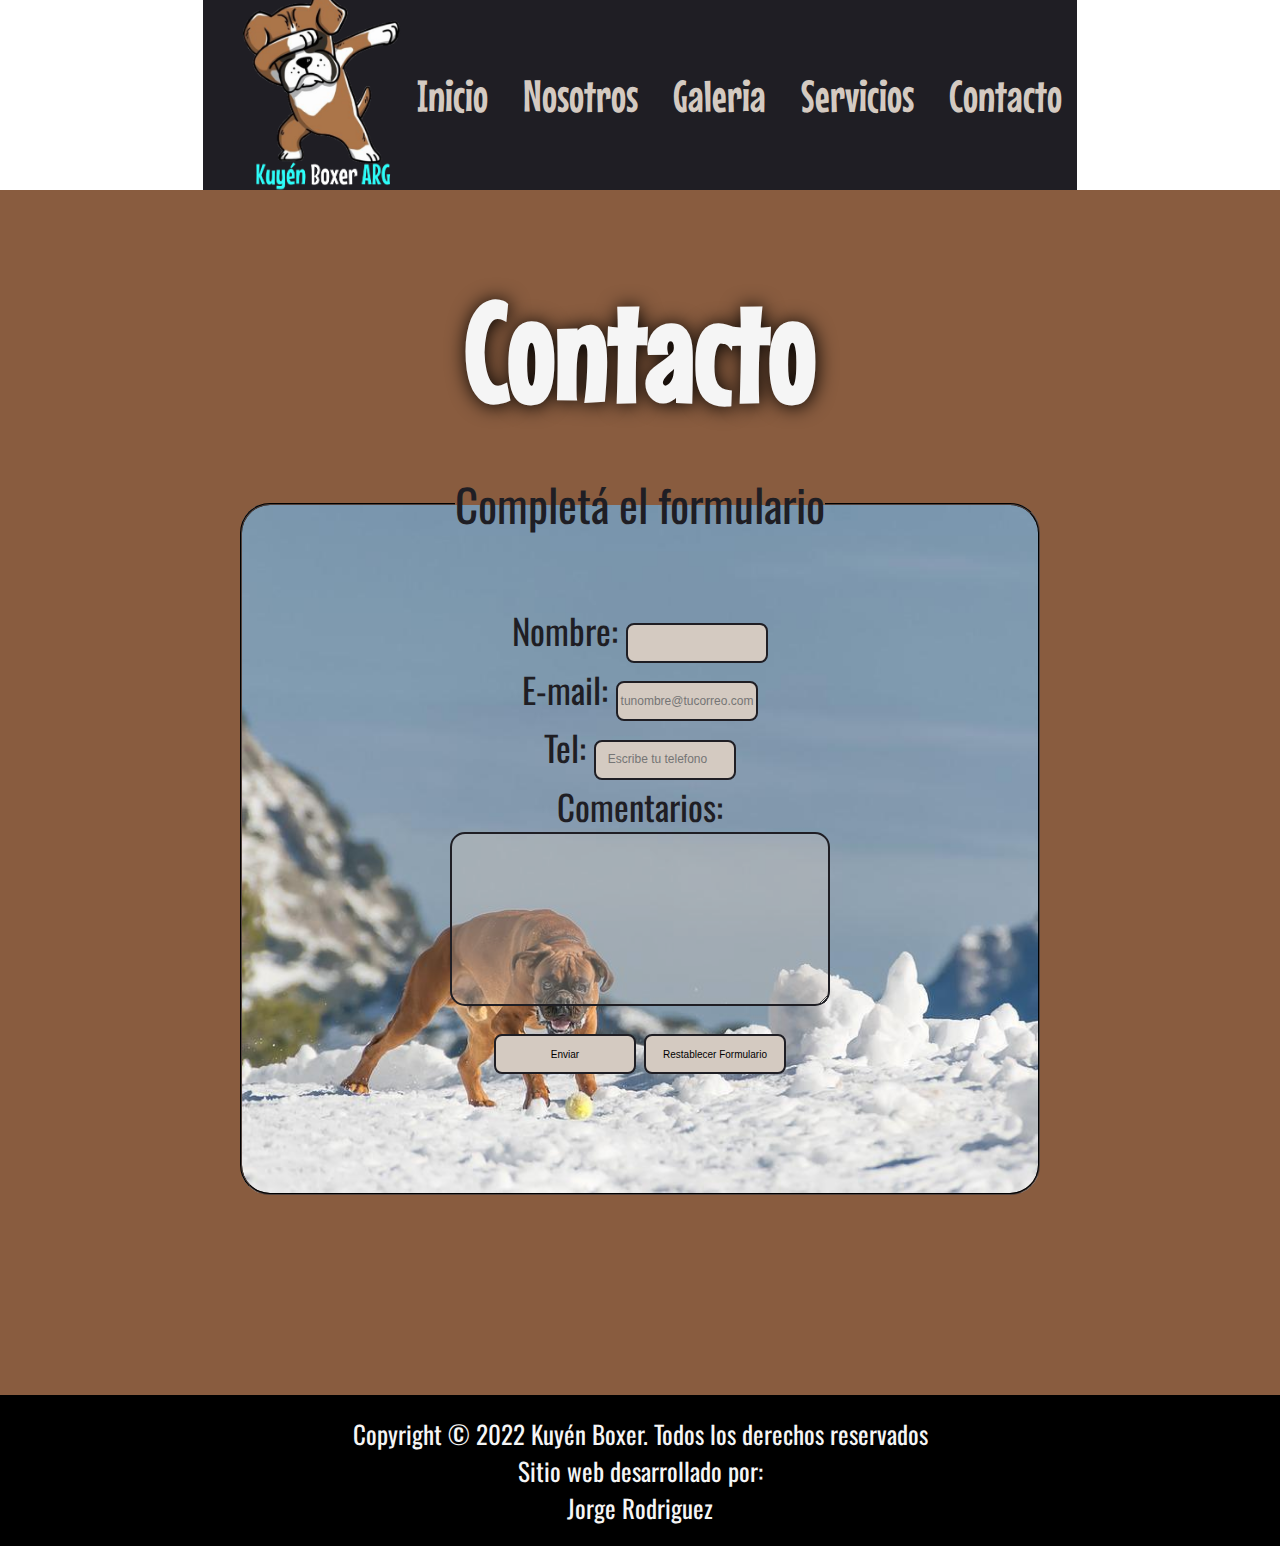
==== pages/contacto.html @ 6ea3c805 "creo mi repositorio" ====
<!DOCTYPE html>
<html lang="es">
<head>
    <meta charset="UTF-8">
    <meta http-equiv="X-UA-Compatible" content="IE=edge">
    <meta name="viewport" content="width=device-width, initial-scale=1.0">
    <title>Kuyén Boxer</title>
    <link rel="stylesheet" href="https://cdnjs.cloudflare.com/ajax/libs/font-awesome/6.1.2/css/all.min.css" integrity="sha512-1sCRPdkRXhBV2PBLUdRb4tMg1w2YPf37qatUFeS7zlBy7jJI8Lf4VHwWfZZfpXtYSLy85pkm9GaYVYMfw5BC1A==" crossorigin="anonymous" referrerpolicy="no-referrer" />
    <link rel="shortcut icon" href="../img/kuyenlogolabel.png" type="image/x-icon">
    <link rel="stylesheet" href="../assets/css/estilos.css">
</head>
<body>
    <header class="header">
        <div class="logo"><a href="../index.html"><img class="logo" src="../assets/img/logogrande.png" alt="logo_kuyén" height="200px" width= ¨200px¨></a></div>
        <ul class="menuinicio">
            <li><a href="../index.html">Inicio</a></li>
            <li><a href="../pages/nosotros.html">Nosotros</a></li>
            <li><a href="../pages/galeria.html">Galeria</a></li>
            <li><a href="../pages/servicios.html">Servicios</a></li>
            <li><a href="#">Contacto</a></li>
        </ul>
    </header>
    <main>
        <h2>Contacto</h2>
        <div class="formulario">
            <fieldset >
                <legend>Completá el formulario</legend><br>
                <form action="input">
                    <label for="Nombre">Nombre:</label>
                    <input type="text" name="Nombre"><br>
                    <label for="E-mail">E-mail:</label>
                    <input type="email" name="E-mail" required placeholder="tunombre@tucorreo.com"><br>
                    <label for="Tel">Tel:</label>
                    <input type="number" name="Tel" required placeholder="Escribe tu telefono"><br>
                    <label for="Comentarios">Comentarios:</label><br>
                    <textarea name="Comentarios" id="" cols="27" rows="10"></textarea><br>
                    <input type="submit" value="Enviar">
                    <input type="reset" value="Restablecer Formulario"><br><br>
                </form><br>
            </fieldset>
        </div>
    </main>
    <footer class="footer">
        <p>Copyright ©  2022 Kuyén Boxer.
            Todos los derechos reservados</p>
        <p>Sitio web desarrollado por:</p>
        <p>Jorge Rodriguez</p>
        <div class="redes">
            <i class="fa-brands fa-facebook"></i>
            <i class="fa-brands fa-instagram"></i>
            <i class="fa-brands fa-whatsapp"></i>
            <i class="fa-brands fa-twitter"></i>
        </div>
    </footer>
    
</body>
</html>
---- assets/css/estilos.css ----
@import url('https://fonts.googleapis.com/css2?family=Macondo&family=Mouse+Memoirs&family=Open+Sans:ital,wght@0,300;1,300&family=Oswald:wght@200;300;400;500&family=Roboto:ital,wght@0,100;0,300;0,500;1,100;1,300&family=Rubik:wght@300&display=swap');


*{
    margin: 0;
    padding: 0;
    box-sizing: border-box;
}
.header{
    height: 190px;
    display: flex;
    justify-content: space-between;
    font-family: 'Mouse Memoirs';
    font-size: 30px;
    justify-self: center;
    align-items: center;
    background-color: #1F1E24;
}
.logo{
    margin-left: 20px;
}
.menuinicio a{
    text-decoration: none;
    list-style: none;
    display: inline;
    color:#D4CAC1;
    padding: 5px;
}
.menuinicio li{
    text-decoration: none;
    list-style: none;
    display: inline;
    color:#D4CAC1;
    padding: 5px;
    list-style: none;
}
li a:hover{
    color: #895C3F;
}
main{
    background-color: #895C3F;
}
.bienvenidos h1{
    height: auto;
    align-self: center;

}
.portada{
    height: auto;
    width: 100%;
    background-color: #895C3F;
}
h1{
    text-align: center;
    background-color: #895C3F;
    color: #D4CAC1;
    font-family: 'Mouse Memoirs', sans-serif;
    font-size: 65px;
    text-shadow: 1px 1px 20px #000;
    padding-top: 20px;
    padding-bottom: 20px;
}
.bienvenidos p{
    font-family: 'Oswald', sans-serif;
    font-size: 22px;
    text-align: justify;
    padding: 20px;
    background-color: #D4CAC1;
    margin-top: 20px;
}

h2{
    text-align: center;
    background-color: #895C3F;
    color: whitesmoke;
    font-family: 'Mouse Memoirs', sans-serif;
    font-size: 50px;
    text-shadow: 1px 1px 20px #000;
    padding-top: 80px;
    padding-bottom: 40px;
}

.izquierda{
    background-image: url(../img/fondo.jpg);
    background-size: cover;
    background-position: center;

}
.derecha{
    font-family: 'Oswald', sans-serif;
    font-size: 18px;
    text-align: justify;
    padding: 20px;
    align-self: center;
}
.derecha h3{
    font-size: 25px;
    margin-bottom: 40px;
}

.galeria{
    width: 100%;
    min-height: 100vh;
    background-color: #895C3F;
    display: grid;
    grid-gap: 20px;
    padding: 20px;
    padding-bottom: 400px;
}
.item{
    height: 250px;
    width: 300px;
    background-color: #333;
    border: 2px solid #000;
    width: 100%;
    box-shadow: 1px 1px 8px #000;
}

/* REVISAR EFECTOS PARA PAGINA GALERIA */
.item:hover{
    transform: scale(1.1);
    transition: all 0.5s;
}
.item1{
    background-image: url(../img/2769911_boxer-1.jpg);
    background-size: cover;
    background-position: center;
}
.item2{
    background-image: url(../img/macho2.jpg);
    background-size: cover;
    background-position: center;
}
.item3{
    background-image: url(../img/luna.jpg);
    background-size: cover;
    background-position: center;
}
.item4{
    background-image: url(../img/minuture-boxer.jpg);
    background-size: cover;
    background-position: center;
}
.item5{
    background-image: url(../img/lindo-cachorro-tigre-raza-boxer-otono.jpg);
    background-size: cover;
    background-position: center;
}
.item6{
    background-image: url(../img/blanco.jpg);
    background-size: cover;
    background-position: center;
}
.item7{
    background-image: url(../img/boxerbaby.jpg);
    background-size: cover;
    background-position: center;
}
.item8{
    background-image: url(../img/hembra.jpg);
    background-size: cover;
    background-position: center;
}
/* ::::::::::::::::::::::::::SECCION SERVICIOS::::::::::::::::::::::::::::::::::::::::::::: */
.pelu{
    height: calc(100vh - 190px);
    background-image: url(../img/grooming.jpg);
    background-size: cover;
    background-position: center;
    display: flex;
    background-color: aqua;
}
.call{
    width: 50%;
    height: 400px;
    color: #D4CAC1;
    border: 2px solid #000;
    background-color: rgba(51, 51, 51, 0.438);
    padding: 20px;
    font-family: "oswald";
    font-size: 25px;
    border-radius: 10px;
    margin-top: 150px;
    justify-content: center;
    text-align: justify;
}

/* ::::::::::::::::::::SECCION CONTACTO:::::::::::::::::::::::::::::::::::::::::::::::::::::: */
fieldset{
    display: inline;
    border-radius: 10px;
    border-color: #50413C;
    align-self: center;
    margin-bottom: 200px;
    background-image: url(../img/fondo.jpg);
    background-size: cover;
    height: auto;
    width: 310px;
}
.formulario{
    font-family: "oswald";
    color: #1F1E24;
    text-align: center;
    font-size: 18px;
}
form{
    display: flexbox;
    justify-content: center;
    justify-self: center;
    text-align: center;
    font-size: 18px;
}
input{
    border: 2px solid #1F1E24;
    height: 40px;
    border-radius: 15px;
    background-color: #D4CAC1;
    font-size: 12px;
}
::placeholder{
    text-align: center;
    font-size: 12px;
}
textarea{
    border: 2px solid #1F1E24;
    border-radius: 15px;
    background-color: #d4cac157;
    font-size: 15px;
}
/* FIN ///////////// ::::::::::::::::SECCION:::::::::::::::::::: //////////////CONTACTO */

.footer{
    background-color:black;
    font-family: 'Oswald', sans-serif;
    font-size: 25px;
    text-align: center;
    color: whitesmoke;
    padding: 20px;    
}
footer i{
    letter-spacing: 20px;
    font-size: 40px;
    color: #895C3F;
    margin-top: 25px;

}

@media only screen and (min-width:320px) and (max-width:479px){
    .galeria{
        grid-template-columns: 1fr 1fr;
        grid-template-rows: repeat(4, 250px);
    }
    .nosotros{
        display: block;
    }
    .izquierda{
        height: 300px;
    }
    /* SECCION SERVICIOS */
.pelu{
    height: calc(100vh - 190px);
    background-image: url(../img/grooming.jpg);
    background-size: cover;
    background-position: center;
    display: flex;
}
.call{
    width: 80%;
    height: 250px;
    color: #D4CAC1;
    border: 2px solid #000;
    background-color: rgba(51, 51, 51, 0.678);
    padding: 10px;
    font-family: "oswald";
    font-size: 12px;
    border-radius: 10px;
    margin-top: 15px; 
    margin-left: 55px;
    text-align: justify;
    text-shadow: 1PX 1PX 5PX #000;
}
.call p{
    display: flex;
    justify-self: end;
}
.descript{
    display: flex;
    
}
.nuestros h2{
    font-size: 40px;
}
.clientes{    
    background-color: #895C3F;
    padding: 10px;
    padding-bottom: 50px;
}
.clientes img{
    border: 2px solid #1F1E24;
    border-radius: 8px;
    width: 100%;
}
}
@media only screen and (min-width:480px) and (max-width:599px){
    h1{
        height: 400px;
        font-size: 110px;
    }
    .galeria{
        grid-template-columns: 1fr 1fr;
        grid-template-rows: repeat(4, 250px);
    }
    .nosotros{
        display: block;
    }
    .izquierda{
        height: 400px;
    }


/* SECCION SERVICIOS */
.pelu{
    height: calc(100vh - 190px);
    background-image: url(../img/grooming.jpg);
    background-size: cover;
    background-position: center;
    display: flex;
}
.call{
    width: 80%;
    height: 250px;
    color: #D4CAC1;
    border: 2px solid #000;
    background-color: rgba(51, 51, 51, 0.678);
    padding: 10px;
    font-family: "oswald";
    font-size: 12px;
    border-radius: 10px;
    margin-top: 15px; 
    margin-left: 55px;
    text-align: justify;
    text-shadow: 1PX 1PX 5PX #000;
}
.call p{
    display: flex;
    justify-self: end;
}
.descript{
    display: flex;
    font-size: 15px;
}
.nuestros h2{
    font-size: 40px;
}
.clientes{
    display: grid;
    grid-template-columns: 1fr;
    background-color: #895C3F;
    padding: 10px;
    padding-bottom: 50px;

}
.clientes img{
    border: 2px solid #1F1E24;
    border-radius: 8px;
    width: 100%;
    grid-gap:20px
}

/* SECCION CONTACTO */
fieldset{
    display: inline;
    border-radius: 30px;
    border-color: #50413C;
    align-self: center;
    margin-bottom: 200px;
    background-image: url(../img/fondo.jpg);
    background-size: cover;
    height: auto;
    width: 400px;
}
.formulario{
    font-family: "oswald";
    color: #1F1E24;
    text-align: center;
    font-size: 25px;
}
form{
    display: flexbox;
    justify-content: center;
    justify-self: center;
    text-align: center;
    font-size: 22px;
}
input{
    border: 2px solid #1F1E24;
    height: 40px;
    width: 160;
    border-radius: 8px;
    background-color: #D4CAC1;
    font-size: 10px;
}
::placeholder{
    text-align: center;
    font-size: 12px;
}
textarea{
    border: 2px solid #1F1E24;
    border-radius: 15px;
    background-color: #d4cac157;
    font-size: 15px;
}
/* FIN ///////////// SECCION //////////////CONTACTO */

}

@media only screen and (min-width:600px) and (max-width:767px){

    .logo{
        margin-left: 20px;
    }
    h1{
        height: 400px;
        font-size: 110px;
    }
    .nosotros{
        display: block;
    }
    .izquierda{
        height: 400px;
    }
    .galeria{
        grid-template-columns: 1fr 1fr 1fr;
        grid-template-rows: repeat(4, 250px);

    }
    .item1{
        grid-column: 1/3;
        grid-row: 1/2;
    }
    .item2{
        grid-column: 3/4;
        grid-row: 1/2;
    }
    .item3{
        grid-column: 1/2;
        grid-row: 2/3;
    }
    .item4{
        grid-column: 2/4;
        grid-row: 2/3;
    }
    .item5{
        grid-column: 1/3;
        grid-row: 3/4;
    }
    .item6{
        grid-column: 3/4;
        grid-row: 3/4;
    }
    .item7{
        grid-column: 1/2;
        grid-row: 4/5;
    }
    .item8{
        grid-column: 2/4;
        grid-row: 4/5;
    }

/* SECCION SERVICIOS */
.pelu{
    height: calc(100vh - 190px);
    background-image: url(../img/grooming.jpg);
    background-size: cover;
    background-position: center;
    display: flex;
}
.call{
    width: 60%;
    height: 350px;
    color: #D4CAC1;
    border: 2px solid #000;
    background-color: rgba(51, 51, 51, 0.678);
    padding: 10px;
    font-family: "oswald";
    font-size: 12px;
    border-radius: 10px;
    margin-top: 15px; 
    margin-left: 225px;
    text-align: justify;
    text-shadow: 1PX 1PX 5PX #000;
}
.call p{
    display: flex;
    justify-self: end;
}
.descript{
    display: flex;
    font-size: 16px;
}
.nuestros h2{
    font-size: 40px;
}
.clientes{
    display: grid;
    grid-template-columns: 1fr;
    background-color: #895C3F;
    padding: 10px;
    padding-bottom: 50px;

}
.clientes img{
    border: 2px solid #1F1E24;
    border-radius: 15px;
    width: 100%;
    grid-gap:20px
}



/* SECCION CONTACTO */
fieldset{
    display: inline;
    border-radius: 30px;
    border-color: #50413C;
    align-self: center;
    margin-bottom: 200px;
    background-image: url(../img/fondo.jpg);
    background-size: cover;
    height: auto;
    width: 500px;
}
.formulario{
    font-family: "oswald";
    color: #1F1E24;
    text-align: center;
    font-size: 30px;
}
form{
    display: flexbox;
    justify-content: center;
    justify-self: center;
    text-align: center;
    font-size: 25px;
}
input{
    border: 2px solid #1F1E24;
    height: 40px;
    width: 160;
    border-radius: 8px;
    background-color: #D4CAC1;
    font-size: 10px;
}
::placeholder{
    text-align: center;
    font-size: 12px;
}
textarea{
    border: 2px solid #1F1E24;
    border-radius: 15px;
    background-color: #d4cac157;
    font-size: 15px;
}
/* FIN ///////////// SECCION //////////////CONTACTO */
}
@media only screen and (min-width: 768px) and (max-width:1023px){
    .menuinicio li{
        list-style: none;
        display: inline;
        color:#D4CAC1;
        padding: 10px;
        font-size: 45px;
    }
    h1{
        height: 400px;
        font-size: 130px;
    }
    .nosotros{
        display: flex;
    }
    .izquierda{
        height: 650px;
        width: 50%;
    }
    .derecha{
        width: 50%;
    }
    .derecha p{
        font-size: 20px;
    }
    .galeria{
        grid-template-columns: repeat(4, 1fr);
        grid-template-rows: repeat(8, 250px);
    }
    .item{
        height: auto;
        width: 300px;
        background-color: #333;
        border: 2px solid #000;
        width: 100%;
    }
    .item1{
        grid-column: 1/3;
        grid-row: 1/3;
    }
    .item2{
        grid-column: 3/5;
        grid-row: 1/3;
    }
    .item3{
        grid-column: 1/5;
        grid-row: 3/5;
    }
    .item4{
        grid-column: 1/3;
        grid-row: 5/6;
    }
    .item5{
        grid-column: 1/3;
        grid-row: 6/7;
    }
    .item6{
        grid-column: 3/5;
        grid-row: 5/7;
    }
    .item7{
        grid-column: 1/3;
        grid-row: 7/9;
    }
    .item8{
        grid-column: 3/5;
        grid-row: 7/9;
    } 


/* SECCION SERVICIOS */
.pelu{
    height: calc(100vh - 190px);
    background-image: url(../img/grooming.jpg);
    background-size: cover;
    background-position: center;
    display: flex;
}
.call{
    width: 55%;
    height: 360px;
    color: #D4CAC1;
    border: 2px solid #000;
    background-color: rgba(51, 51, 51, 0.678);
    padding: 10px;
    font-family: "oswald";
    border-radius: 10px;
    margin-top: 15px; 
    margin-left: 320px;
    text-align: justify;
    text-shadow: 1PX 1PX 5PX #000;
}
.call p{
    display: flex;
    justify-self: end;
}
.descript{
    display: flex;
    font-size: 19px;
}
.nuestros h2{
    font-size: 40px;
}
.clientes{
    display: grid;
    grid-template-columns: 1fr;
    background-color: #895C3F;
    padding: 10px;
    padding-bottom: 50px;

}
.clientes img{
    border: 2px solid #1F1E24;
    border-radius: 15px;
    width: 100%;
    grid-gap:20px
}


/* SECCION CONTACTO */
fieldset{
    display: inline;
    border-radius: 30px;
    border-color: #50413C;
    align-self: center;
    margin-bottom: 200px;
    background-image: url(../img/fondo.jpg);
    background-size: cover;
    height: auto;
    width: 600px;
}
.formulario{
    font-family: "oswald";
    color: #1F1E24;
    text-align: center;
    font-size: 45px;
}
form{
    display: flexbox;
    justify-content: center;
    justify-self: center;
    text-align: center;
    font-size: 35px;
}
input{
    border: 2px solid #1F1E24;
    height: 40px;
    width: 142px;
    border-radius: 8px;
    background-color: #D4CAC1;
    font-size: 10px;
}
::placeholder{
    text-align: center;
    font-size: 12px;
}
textarea{
width: 380px;
    border: 2px solid #1F1E24;
    border-radius: 15px;
    background-color: #d4cac157;
    font-size: 15px;
}
/* FIN ///////////// SECCION //////////////CONTACTO */

}

@media only screen and (min-width: 1024px) and (max-width:1199px){
    .header{
        height: 190px;
        display: flex;
        justify-content: space-between;
        font-family: 'Mouse Memoirs';
        justify-self: center;
        align-items: center;
        background-color: #1F1E24;
    }
    .logo{
        margin-left: 20px;

}
    .menuinicio li{
        list-style: none;
        display: inline;
        color:#D4CAC1;
        padding: 10px;
        font-size: 45px;
    }
    h1{
        height: 400px;
        font-size: 170px;
    }
    h2{
        font-size: 140px;
    }
    .bienvenidos{
        justify-self: center;
    }
    .bienvenidos p{
        height: 400px;
        font-size: 25px;
        align-content: center;
    }
    .nosotros{
        display: flex;
    }
    .izquierda{
        width: 50%;
        height: 550px;
        padding: 80px;
    }
    .derecha{
        width: 50%;
    }
    .derecha p{
        font-size: 22px;
    }
    .galeria{
        grid-template-columns: repeat(6, 1fr);
        grid-template-rows: repeat(7, 250px);
    }
    .item{
        height: auto;
        width: 350px;
        background-color: #333;
        border: 2px solid #000;
        width: 100%;
    }
    .item1{
        grid-column: 1/4;
        grid-row: 1/3 ;
    }
    .item2{
        grid-column: 4/7;
        grid-row:1/2;
    }
    .item3{
        grid-column:4/7;
        grid-row: 2/3;
    }
    .item4{
        grid-column:1/5;
        grid-row: 3/5;
    }
    .item5{
        grid-column: 5/7;
        grid-row: 3/5;
    }
    .item6{
        grid-column: 1/4;
        grid-row: 5/8;
    }
    .item7{
        grid-column: 4/7;
        grid-row: 5/7;
    }
    .item8{
        grid-column: 4/7;
        grid-row: 7/8;
    }



/* SECCION SERVICIOS */
.pelu{
    height: calc(100vh - 190px);
    background-image: url(../img/grooming.jpg);
    background-size: cover;
    background-position: center;
    display: flex;
}
.call{
    width: 55%;
    height: 550px;
    color: #D4CAC1;
    border: 2px solid #000;
    background-color: rgba(51, 51, 51, 0.678);
    padding: 10px;
    font-family: "oswald";
    border-radius: 10px;
    margin-top: 15px; 
    margin-left: 420px;
    text-align: justify;
    text-shadow: 1PX 1PX 5PX #000;
}
.call p{
    display: flex;
    justify-self: end;
}
.descript{
    display: flex;
    font-size: 19px;
}
.nuestros h2{
    font-size: 70px;
}
.clientes{
    display: grid;
    grid-template-columns: 1fr 1fr;
    background-color: #895C3F;
    padding: 10px;
    padding-bottom: 50px;

}
.clientes img{
    border: 2px solid #1F1E24;
    border-radius: 15px;
    width: 100%;
    grid-gap:20px
}

/* SECCION CONTACTO */
fieldset{
    display: inline;
    border-radius: 30px;
    border-color: #50413C;
    align-self: center;
    margin-bottom: 200px;
    background-image: url(../img/fondo.jpg);
    background-size: cover;
    height: auto;
    width: 600px;
}
.formulario{
    font-family: "oswald";
    color: #1F1E24;
    text-align: center;
    font-size: 45px;
}
form{
    display: flexbox;
    justify-content: center;
    justify-self: center;
    text-align: center;
    font-size: 35px;
}
input{
    border: 2px solid #1F1E24;
    height: 40px;
    width: 142px;
    border-radius: 8px;
    background-color: #D4CAC1;
    font-size: 10px;
}
::placeholder{
    text-align: center;
    font-size: 12px;
}
textarea{
width: 380px;
    border: 2px solid #1F1E24;
    border-radius: 15px;
    background-color: #d4cac157;
    font-size: 15px;
}
/* FIN ///////////// SECCION //////////////CONTACTO */


}

@media only screen and (min-width: 1200px) {
    .header{
        height: 190px;
        display: flex;
        justify-content: space-between;
        font-family: 'Mouse Memoirs';
        justify-self: center;
        align-items: center;
        background-color: #1F1E24;
    }
    .logo{
        margin-left: 20px;

}
    .menuinicio li{
        list-style: none;
        display: inline;
        color:#D4CAC1;
        padding: 10px;
        font-size: 45px;
    }
    h1{
        height: 400px;
        font-size: 170px;
    }
    h2{
        font-size: 140px;
    }
    .bienvenidos p{
        height: 400px;
        font-size: 27px;
    }
    .nosotros{
        display: flex;
    }
    .izquierda{
        width: 50%;
        height: 550px;
        padding: 80px;
    }
    .derecha{
        width: 50%;
    }
    .derecha p{
        font-size: 25px;
    }
    .galeria{
        grid-template-columns: repeat(5, 1fr);
        grid-template-rows: repeat(6, 400px);
        padding: 60px;
    }
    .item{
        height: auto;
        width: auto;
        background-color: #333;
        border: 2px solid #000;
        width: 100%;
    }
    .item1{
        grid-column: 1/3;
        grid-row: 1/3;
    }
    .item2{
        grid-column: 3/4;
        grid-row: 1/3;
    }
    .item3{
        grid-column: 4/6;
        grid-row: 1/2;
    }
    .item4{
        grid-column: 4/6;
        grid-row: 2/3;
    }
    .item5{
        grid-column: 1/4;
        grid-row: 3/4;
    }
    .item6{
        grid-column: 4/6;
        grid-row: 3/5;
    }
    .item7{
        grid-column: 1/4 ;
        grid-row: 4/7;
    }
    .item8{
        grid-column: 4/6;
        grid-row: 5/7;
    }





/* SECCION SERVICIOS */
.pelu{
    height: calc(100vh - 190px);
    background-image: url(../img/grooming.jpg);
    background-size: cover;
    background-position: center;
    display: flex;
}
.call{
    width: auto;
    height: 360px;
    color: #D4CAC1;
    border: 2px solid #000;
    background-color: rgba(51, 51, 51, 0.678);
    padding: 10px;
    font-family: "oswald";
    border-radius: 10px;
    margin-top: 115px; 
    margin-left: 1000px;
    text-align: justify;
    text-shadow: 1PX 1PX 5PX #000;
}
.call p{
    display: flex;
    justify-self: end;
}
.descript{
    display: flex;
    font-size: 35px;
}
.nuestros h2{
    font-size: 70px;
}
.clientes{
    display: grid;
    grid-template-columns: 1fr 1fr;
    background-color: #895C3F;
    padding: 10px;
    padding-bottom: 50px;

}
.clientes img{
    border: 2px solid #1F1E24;
    border-radius: 15px;
    width: 100%;
    grid-gap:20px
}

/* SECCION CONTACTO */
fieldset{
    display: inline;
    border-radius: 30px;
    border-color: #50413C;
    align-self: center;
    margin-bottom: 200px;
    background-image: url(../img/fondo.jpg);
    background-size: cover;
    height: auto;
    width: 800px;
}
.formulario{
    font-family: "oswald";
    color: #1F1E24;
    text-align: center;
    font-size: 45px;
}
form{
    display: flexbox;
    justify-content: center;
    justify-self: center;
    text-align: center;
    font-size: 35px;
}
input{
    border: 2px solid #1F1E24;
    height: 40px;
    width: 142px;
    border-radius: 8px;
    background-color: #D4CAC1;
    font-size: 10px;
}
::placeholder{
    text-align: center;
    font-size: 12px;
}
textarea{
width: 380px;
    border: 2px solid #1F1E24;
    border-radius: 15px;
    background-color: #d4cac157;
    font-size: 15px;
}
/* FIN ///////////// SECCION //////////////CONTACTO */

}
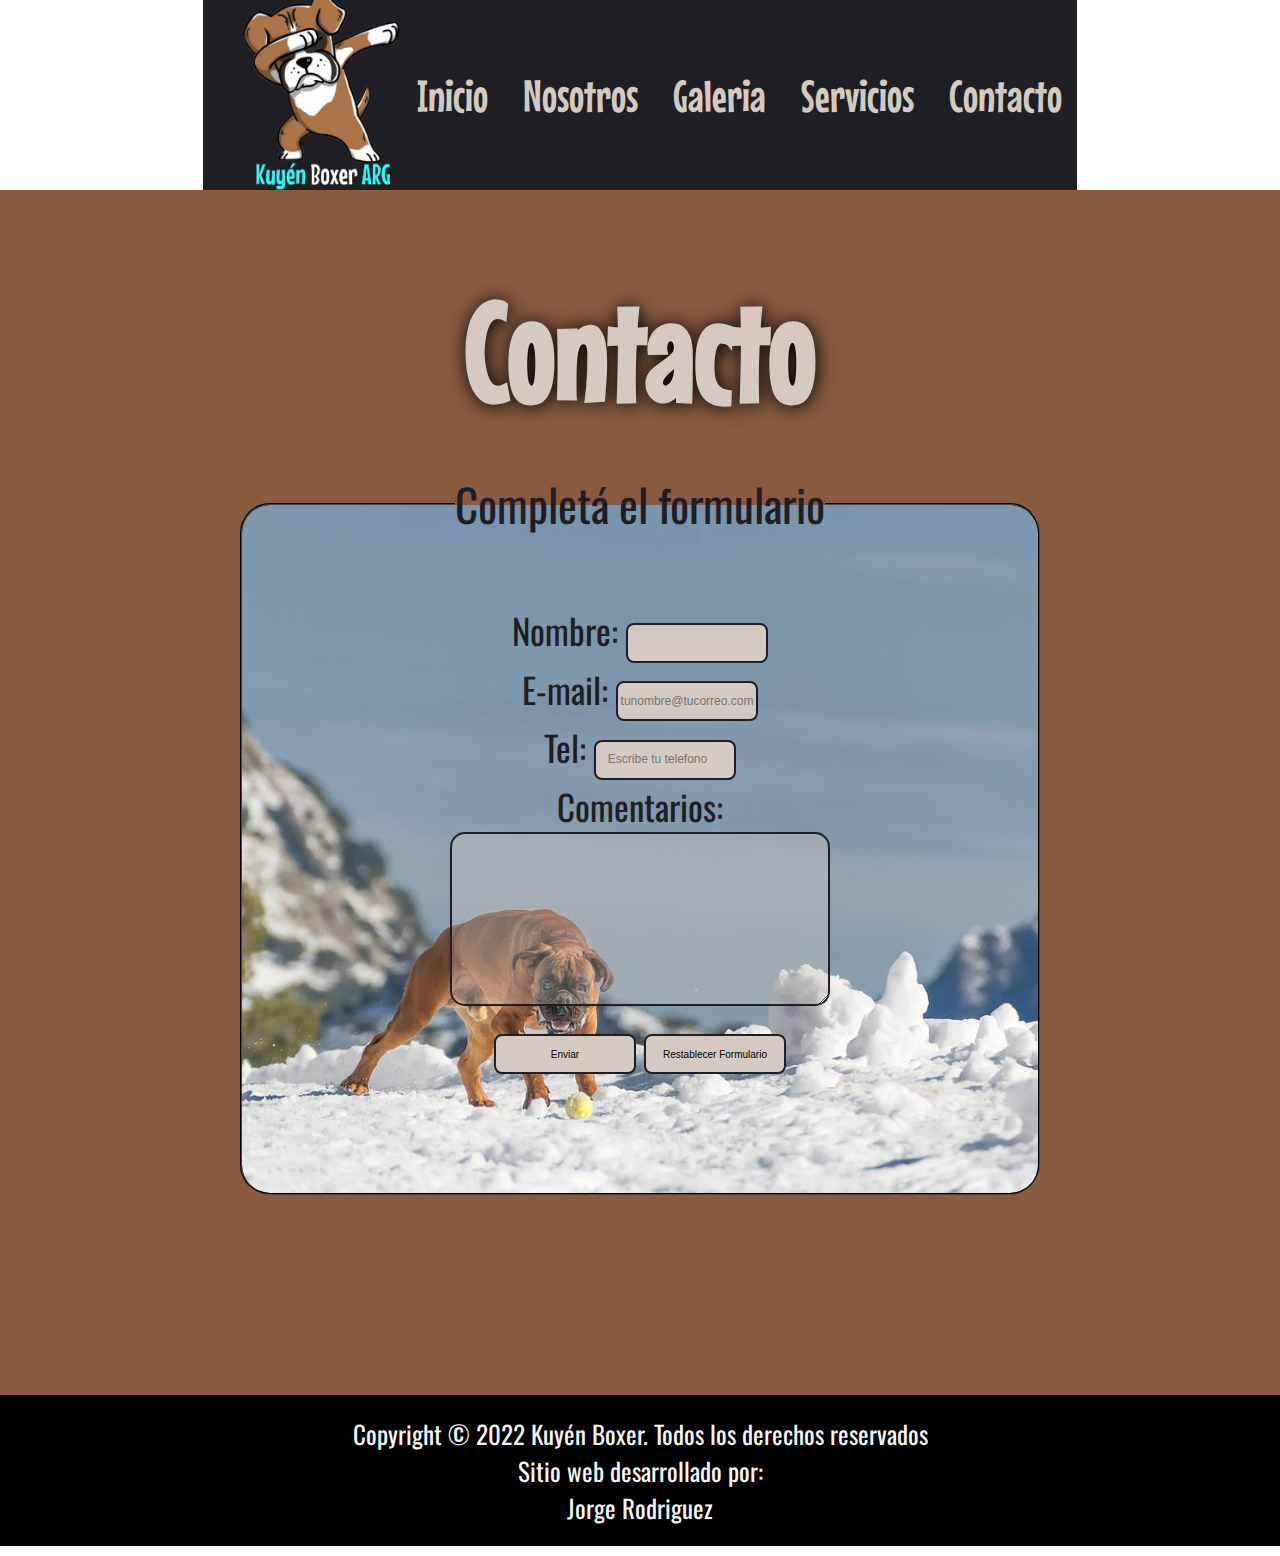
==== commit 74ff7253: "creo una nueva rama y le agrego animaciones  a: logos, menu, H1 y H2" ====
--- a/pages/contacto.html
+++ b/pages/contacto.html
@@ -7,6 +7,7 @@
     <title>Kuyén Boxer</title>
     <link rel="stylesheet" href="https://cdnjs.cloudflare.com/ajax/libs/font-awesome/6.1.2/css/all.min.css" integrity="sha512-1sCRPdkRXhBV2PBLUdRb4tMg1w2YPf37qatUFeS7zlBy7jJI8Lf4VHwWfZZfpXtYSLy85pkm9GaYVYMfw5BC1A==" crossorigin="anonymous" referrerpolicy="no-referrer" />
     <link rel="shortcut icon" href="../img/kuyenlogolabel.png" type="image/x-icon">
+    <link rel="stylesheet" href="https://cdnjs.cloudflare.com/ajax/libs/animate.css/4.1.1/animate.min.css"/>
     <link rel="stylesheet" href="../assets/css/estilos.css">
 </head>
 <body>
@@ -21,7 +22,7 @@
         </ul>
     </header>
     <main>
-        <h2>Contacto</h2>
+        <h2 class="animate__animated animate__bounce animate__delay-1s">Contacto</h2>
         <div class="formulario">
             <fieldset >
                 <legend>Completá el formulario</legend><br>
--- a/assets/css/estilos.css
+++ b/assets/css/estilos.css
@@ -18,6 +18,10 @@
 }
 .logo{
     margin-left: 20px;
+}
+.logo:hover{
+    transform: rotate(360deg);
+    transition: 1.2s;
 }
 .menuinicio a{
     text-decoration: none;
@@ -36,7 +40,10 @@
 }
 li a:hover{
     color: #895C3F;
-}
+    font-size: 50px;
+    transition: 1.1s;
+}
+
 main{
     background-color: #895C3F;
 }
@@ -59,6 +66,19 @@
     text-shadow: 1px 1px 20px #000;
     padding-top: 20px;
     padding-bottom: 20px;
+    animation-duration: 2s;
+    animation-name: aparecer;
+    animation-delay: 2s;
+    animation-direction: alternate;
+    animation-iteration-count: infinite;
+}
+@keyframes aparecer{
+    0%{
+        opacity: 0;
+    }
+    100%{
+        opacity: 1;
+    }
 }
 .bienvenidos p{
     font-family: 'Oswald', sans-serif;
@@ -72,7 +92,7 @@
 h2{
     text-align: center;
     background-color: #895C3F;
-    color: whitesmoke;
+    color: #D4CAC1;
     font-family: 'Mouse Memoirs', sans-serif;
     font-size: 50px;
     text-shadow: 1px 1px 20px #000;
@@ -161,14 +181,21 @@
     background-size: cover;
     background-position: center;
 }
+.redes i:hover{
+    transform: scale(1.8);
+    transition: all 0.5s;
+}
+
+
 /* ::::::::::::::::::::::::::SECCION SERVICIOS::::::::::::::::::::::::::::::::::::::::::::: */
+
 .pelu{
     height: calc(100vh - 190px);
     background-image: url(../img/grooming.jpg);
     background-size: cover;
     background-position: center;
     display: flex;
-    background-color: aqua;
+    background-color: #895C3F;
 }
 .call{
     width: 50%;
@@ -216,6 +243,13 @@
     border-radius: 15px;
     background-color: #D4CAC1;
     font-size: 12px;
+}
+input:focus{
+    font-size: 27px;
+    color: #895C3F;
+    height: 60px;
+    width: 200px;
+    transition: 1.2s;
 }
 ::placeholder{
     text-align: center;
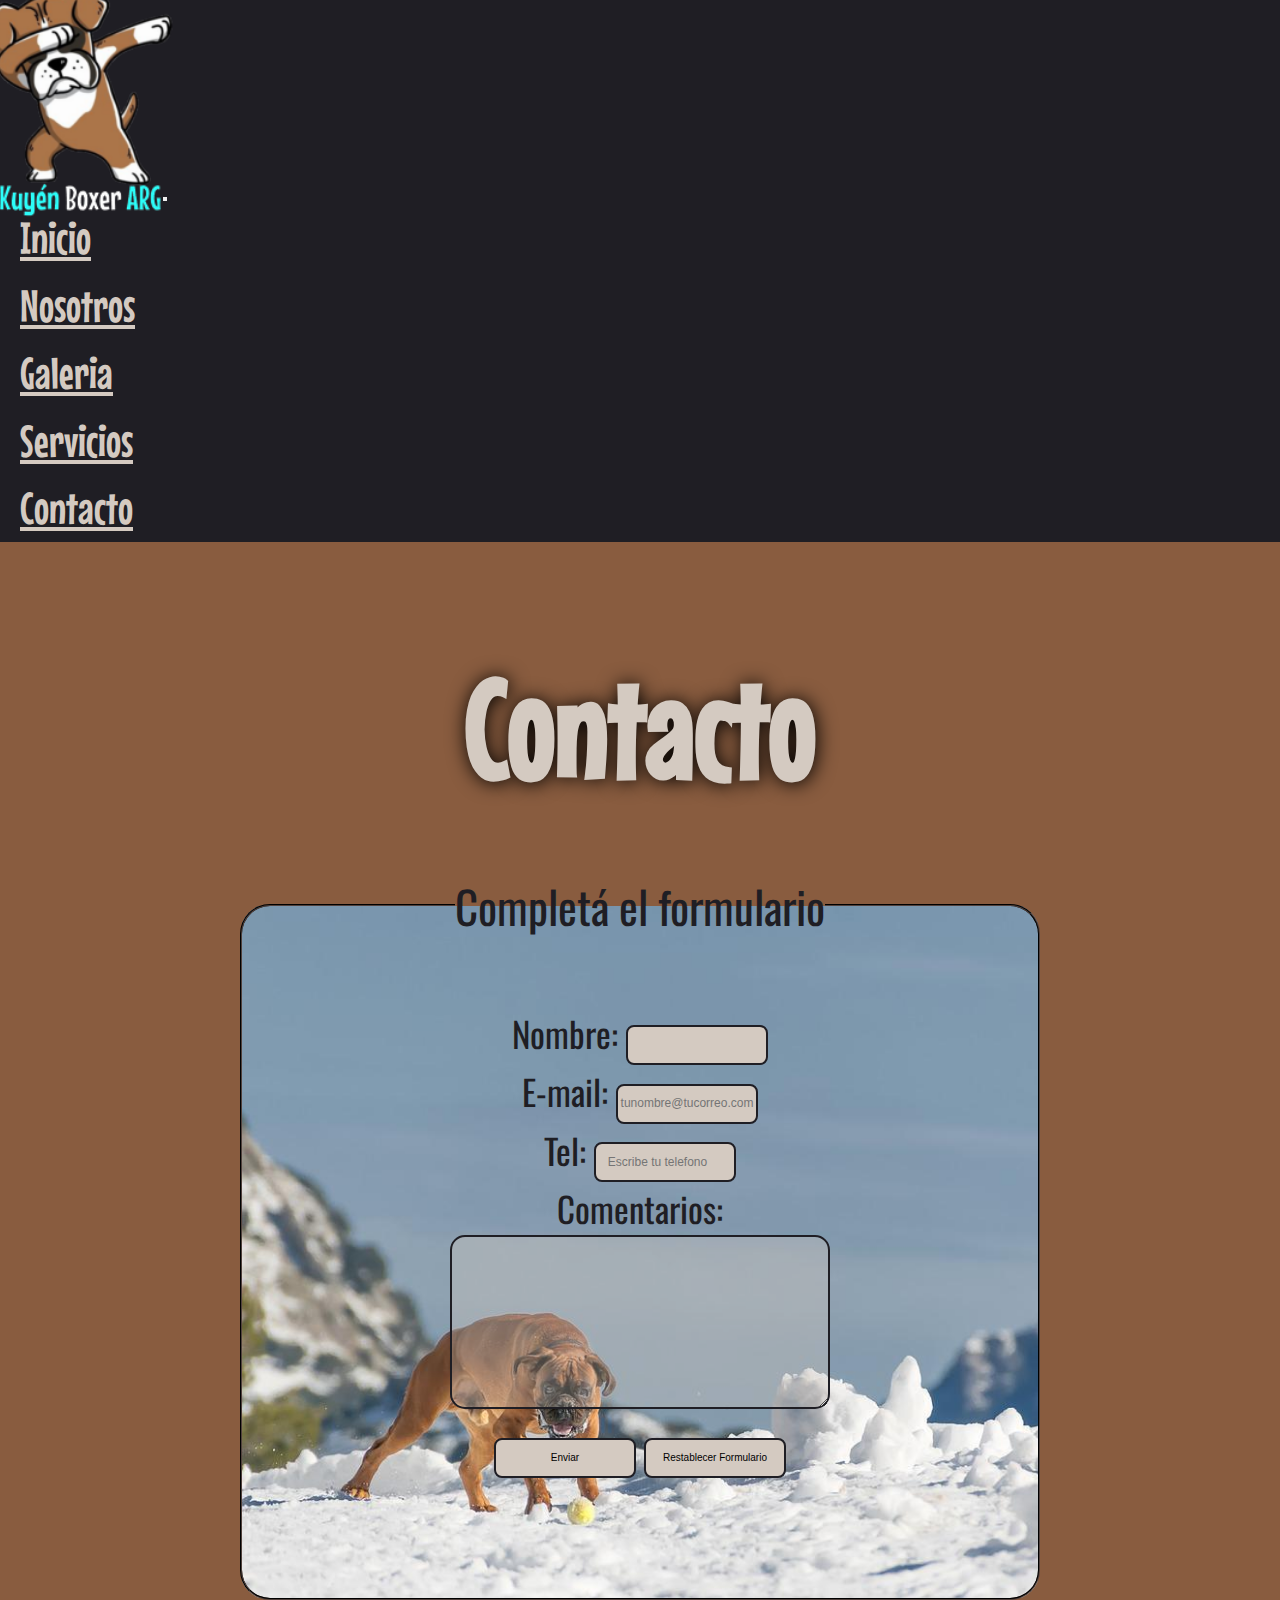
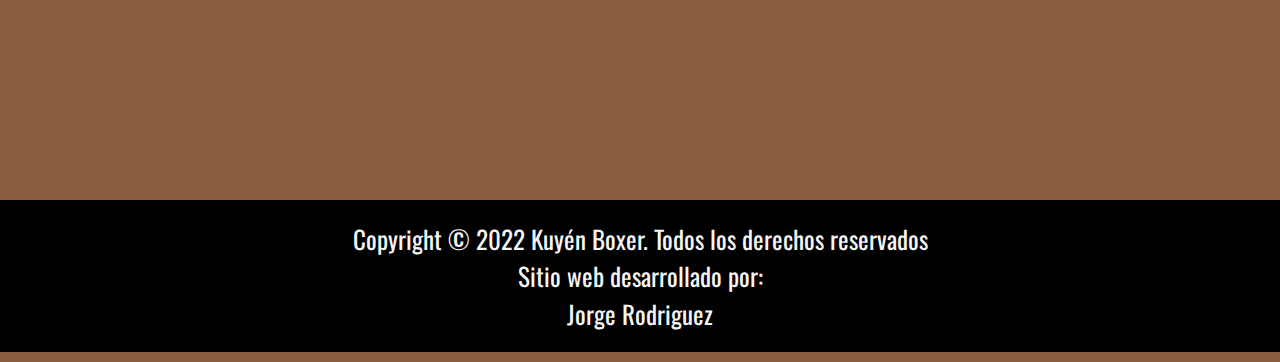
==== commit 511bc75c: "modifico todos los navbar y los hagp con bootstrap" ====
--- a/pages/contacto.html
+++ b/pages/contacto.html
@@ -8,19 +8,44 @@
     <link rel="stylesheet" href="https://cdnjs.cloudflare.com/ajax/libs/font-awesome/6.1.2/css/all.min.css" integrity="sha512-1sCRPdkRXhBV2PBLUdRb4tMg1w2YPf37qatUFeS7zlBy7jJI8Lf4VHwWfZZfpXtYSLy85pkm9GaYVYMfw5BC1A==" crossorigin="anonymous" referrerpolicy="no-referrer" />
     <link rel="shortcut icon" href="../img/kuyenlogolabel.png" type="image/x-icon">
     <link rel="stylesheet" href="https://cdnjs.cloudflare.com/ajax/libs/animate.css/4.1.1/animate.min.css"/>
+    <link rel="stylesheet" href="https://cdn.jsdelivr.net/npm/bootstrap@4.6.2/dist/css/bootstrap.min.css" integrity="sha384-xOolHFLEh07PJGoPkLv1IbcEPTNtaed2xpHsD9ESMhqIYd0nLMwNLD69Npy4HI+N" crossorigin="anonymous">
     <link rel="stylesheet" href="../assets/css/estilos.css">
 </head>
 <body>
-    <header class="header">
-        <div class="logo"><a href="../index.html"><img class="logo" src="../assets/img/logogrande.png" alt="logo_kuyén" height="200px" width= ¨200px¨></a></div>
-        <ul class="menuinicio">
-            <li><a href="../index.html">Inicio</a></li>
-            <li><a href="../pages/nosotros.html">Nosotros</a></li>
-            <li><a href="../pages/galeria.html">Galeria</a></li>
-            <li><a href="../pages/servicios.html">Servicios</a></li>
-            <li><a href="#">Contacto</a></li>
-        </ul>
+    <!-- inicio barra de navegacion -->
+    <header>
+        <nav class="navbar navbar-expand-md navbar-dark bgnav">
+            <!-- Brand -->
+            <a class="navbar-brand" href="../index.html"><img src="../assets/img/logo200px.png" alt="logo"></a>
+
+            <!-- Toggler/collapsibe Button -->
+            <button class="navbar-toggler" type="button" data-toggle="collapse" data-target="#collapsibleNavbar">
+                <span class="navbar-toggler-icon"></span>
+            </button>
+
+            <!-- Navbar links -->
+            <div class="collapse navbar-collapse" id="collapsibleNavbar">
+                <ul class="navbar-nav">
+                    <li class="nav-item">
+                        <a class="nav-link" href="../index.html">Inicio</a>
+                    </li>
+                    <li class="nav-item">
+                        <a class="nav-link" href="./nosotros.html">Nosotros</a>
+                    </li>
+                    <li class="nav-item">
+                        <a class="nav-link" href="./galeria.html">Galeria</a>
+                    </li>
+                    <li class="nav-item">
+                        <a class="nav-link" href="./servicios.html">Servicios</a>
+                    </li>
+                    <li class="nav-item">
+                        <a class="nav-link" href="#">Contacto</a>
+                    </li>
+                </ul>
+            </div>
+        </nav>
     </header>
+    <!-- fin barra de navegacion -->
     <main>
         <h2 class="animate__animated animate__bounce animate__delay-1s">Contacto</h2>
         <div class="formulario">
@@ -53,6 +78,8 @@
             <i class="fa-brands fa-twitter"></i>
         </div>
     </footer>
-    
-</body>
+    <script src="https://cdn.jsdelivr.net/npm/jquery@3.5.1/dist/jquery.slim.min.js" integrity="sha384-DfXdz2htPH0lsSSs5nCTpuj/zy4C+OGpamoFVy38MVBnE+IbbVYUew+OrCXaRkfj" crossorigin="anonymous"></script>
+    <script src="https://cdn.jsdelivr.net/npm/popper.js@1.16.1/dist/umd/popper.min.js" integrity="sha384-9/reFTGAW83EW2RDu2S0VKaIzap3H66lZH81PoYlFhbGU+6BZp6G7niu735Sk7lN" crossorigin="anonymous"></script>
+    <script src="https://cdn.jsdelivr.net/npm/bootstrap@4.6.2/dist/js/bootstrap.min.js" integrity="sha384-+sLIOodYLS7CIrQpBjl+C7nPvqq+FbNUBDunl/OZv93DB7Ln/533i8e/mZXLi/P+" crossorigin="anonymous"></script>
+</body> 
 </html>--- a/assets/css/estilos.css
+++ b/assets/css/estilos.css
@@ -5,6 +5,31 @@
     margin: 0;
     padding: 0;
     box-sizing: border-box;
+}
+
+.bgnav{
+    background-color: #1F1E24;
+}
+.navbar-nav{
+    font-family: 'Mouse Memoirs';
+    font-size: 30px;
+    color: #D4CAC1;
+}
+.navbar-dark .navbar-nav .nav-link {
+    color: #D4CAC1;
+}
+.navbar-expand-md .navbar-nav .nav-link {
+    padding-right: 20px;
+    padding-left: 20px;
+}
+.navbar-collapse{
+    justify-content: end;
+}
+.nav-link{
+    font-size: 45px;
+}
+.nav-link:hover{
+    color: #895C3F;
 }
 .header{
     height: 190px;
@@ -16,13 +41,11 @@
     align-items: center;
     background-color: #1F1E24;
 }
-.logo{
-    margin-left: 20px;
-}
-.logo:hover{
-    transform: rotate(360deg);
-    transition: 1.2s;
-}
+.navbar-brand img:hover{
+    transform: scale(1.2);
+    transition: all 0.5s;
+}
+
 .menuinicio a{
     text-decoration: none;
     list-style: none;
@@ -56,6 +79,7 @@
     height: auto;
     width: 100%;
     background-color: #895C3F;
+    margin-top: -16px;
 }
 h1{
     text-align: center;
@@ -87,6 +111,7 @@
     padding: 20px;
     background-color: #D4CAC1;
     margin-top: 20px;
+    height: auto;
 }
 
 h2{
@@ -106,6 +131,9 @@
     background-position: center;
 
 }
+.nosotros{
+    background-color: #D4CAC1;
+}
 .derecha{
     font-family: 'Oswald', sans-serif;
     font-size: 18px;
@@ -116,6 +144,7 @@
 .derecha h3{
     font-size: 25px;
     margin-bottom: 40px;
+    text-shadow: 1px 1px 3px #1F1E24;
 }
 
 .galeria{
@@ -185,7 +214,110 @@
     transform: scale(1.8);
     transition: all 0.5s;
 }
-
+/* ::::::::::::::::::::::::::SECCION NOSOTROS:::::::::::::::::::::::::::::::::::::::::::::: */
+body {
+        margin: 0;
+        font-family: oswald;
+        font-size: 1rem;
+        font-weight: 400;
+        line-height: 1.5;
+        color: #212529;
+        text-align: left;
+        background-color: #895C3F;
+}
+
+.nos{
+    font-family: oswald;
+    color: #212529;
+    font-size: 27px;
+    text-align: justify;
+    background-color: #D4CAC1;
+    margin: 0;
+    padding: 30px;
+}
+.carousel-item {
+    height: 65vh;
+    min-height: 300px;
+    background-size: cover;
+    background-position: top;
+}
+.tit{
+    font-size: 50px;
+    font-weight: bold;
+    color: #1F1E24;
+    text-shadow: 1px 1px 5px #895C3F;
+}
+.desc{
+    font-size: 25px;
+    font-weight: bolder;
+    color: #1F1E24;
+    text-shadow: 1px 1px 5px #895C3F;
+}
+.card-columns .card {
+    display: inline-block;
+    width: 100%;
+}
+
+.card-img-top {
+    width: 100%;
+    height: 200px !important; 
+    border-top-left-radius: calc(0.25rem - 1px);
+    border-top-right-radius: calc(0.25rem - 1px);
+}
+.al{
+    margin-top: 150px;
+    margin-bottom: 100px;
+    background-image: url(../img/istockphoto-903306040-612x612.jpg);
+    background-position: center;
+    background-size: cover;
+    height: 450px;
+}
+.ar{
+    margin-top: 150px;
+    margin-bottom: 100px;
+    background-color: #D4CAC1;
+}
+.ar h4{    
+    font-family: Oswald;
+    text-align: center;
+    color: #895C3F;
+    text-shadow: 1px 1px 2px #1F1E24;
+    margin: 28px;
+}
+.ar p{
+    text-align: justify;
+    font-family: Oswald;
+    font-size: 20px;
+}
+
+/* ::::::::::::::::::::::::::SECCION GALERIA::::::::::::::::::::::::::::::::::::::::::::::: */
+
+.container, .container-fluid, .container-lg, .container-md, .container-sm, .container-xl {
+    width: 100%;
+    padding-right: 0px;
+    padding-left: 0px;
+    margin-right: auto;
+    margin-left: auto;
+}
+
+.text-center {
+    text-align: center;
+    background-color: #D4CAC1;
+    margin: 0px;
+    color: #1F1E24;
+}
+.row{
+    padding: 25px;
+    margin: 0;
+}
+.row img{
+    filter: grayscale(100%);
+}
+.row img:hover{
+    transform: scale(1.1);
+    transition: all 0.8s;
+    filter: grayscale(0%);
+}
 
 /* ::::::::::::::::::::::::::SECCION SERVICIOS::::::::::::::::::::::::::::::::::::::::::::: */
 
@@ -261,7 +393,7 @@
     background-color: #d4cac157;
     font-size: 15px;
 }
-/* FIN ///////////// ::::::::::::::::SECCION:::::::::::::::::::: //////////////CONTACTO */
+/*:::::::::::::::::::::::::: FOOTER:::::::::::::::::::::::::::*/
 
 .footer{
     background-color:black;
@@ -598,6 +730,10 @@
 /* FIN ///////////// SECCION //////////////CONTACTO */
 }
 @media only screen and (min-width: 768px) and (max-width:1023px){
+    .nav-link{
+        font-size: 30px;
+        padding: auto;
+    }
     .menuinicio li{
         list-style: none;
         display: inline;
@@ -796,7 +932,6 @@
         justify-self: center;
     }
     .bienvenidos p{
-        height: 400px;
         font-size: 25px;
         align-content: center;
     }
@@ -859,7 +994,6 @@
     }
 
 
-
 /* SECCION SERVICIOS */
 .pelu{
     height: calc(100vh - 190px);
@@ -868,6 +1002,7 @@
     background-position: center;
     display: flex;
 }
+
 .call{
     width: 55%;
     height: 550px;
@@ -986,7 +1121,6 @@
         font-size: 140px;
     }
     .bienvenidos p{
-        height: 400px;
         font-size: 27px;
     }
     .nosotros{
@@ -1051,8 +1185,7 @@
 
 
 
-
-/* SECCION SERVICIOS */
+/* ::::::::::::::::::::::::SECCION SERVICIOS ::::::::::::::::::::::::::::::::::::::::::::::::::*/
 .pelu{
     height: calc(100vh - 190px);
     background-image: url(../img/grooming.jpg);
@@ -1060,6 +1193,7 @@
     background-position: center;
     display: flex;
 }
+
 .call{
     width: auto;
     height: 360px;
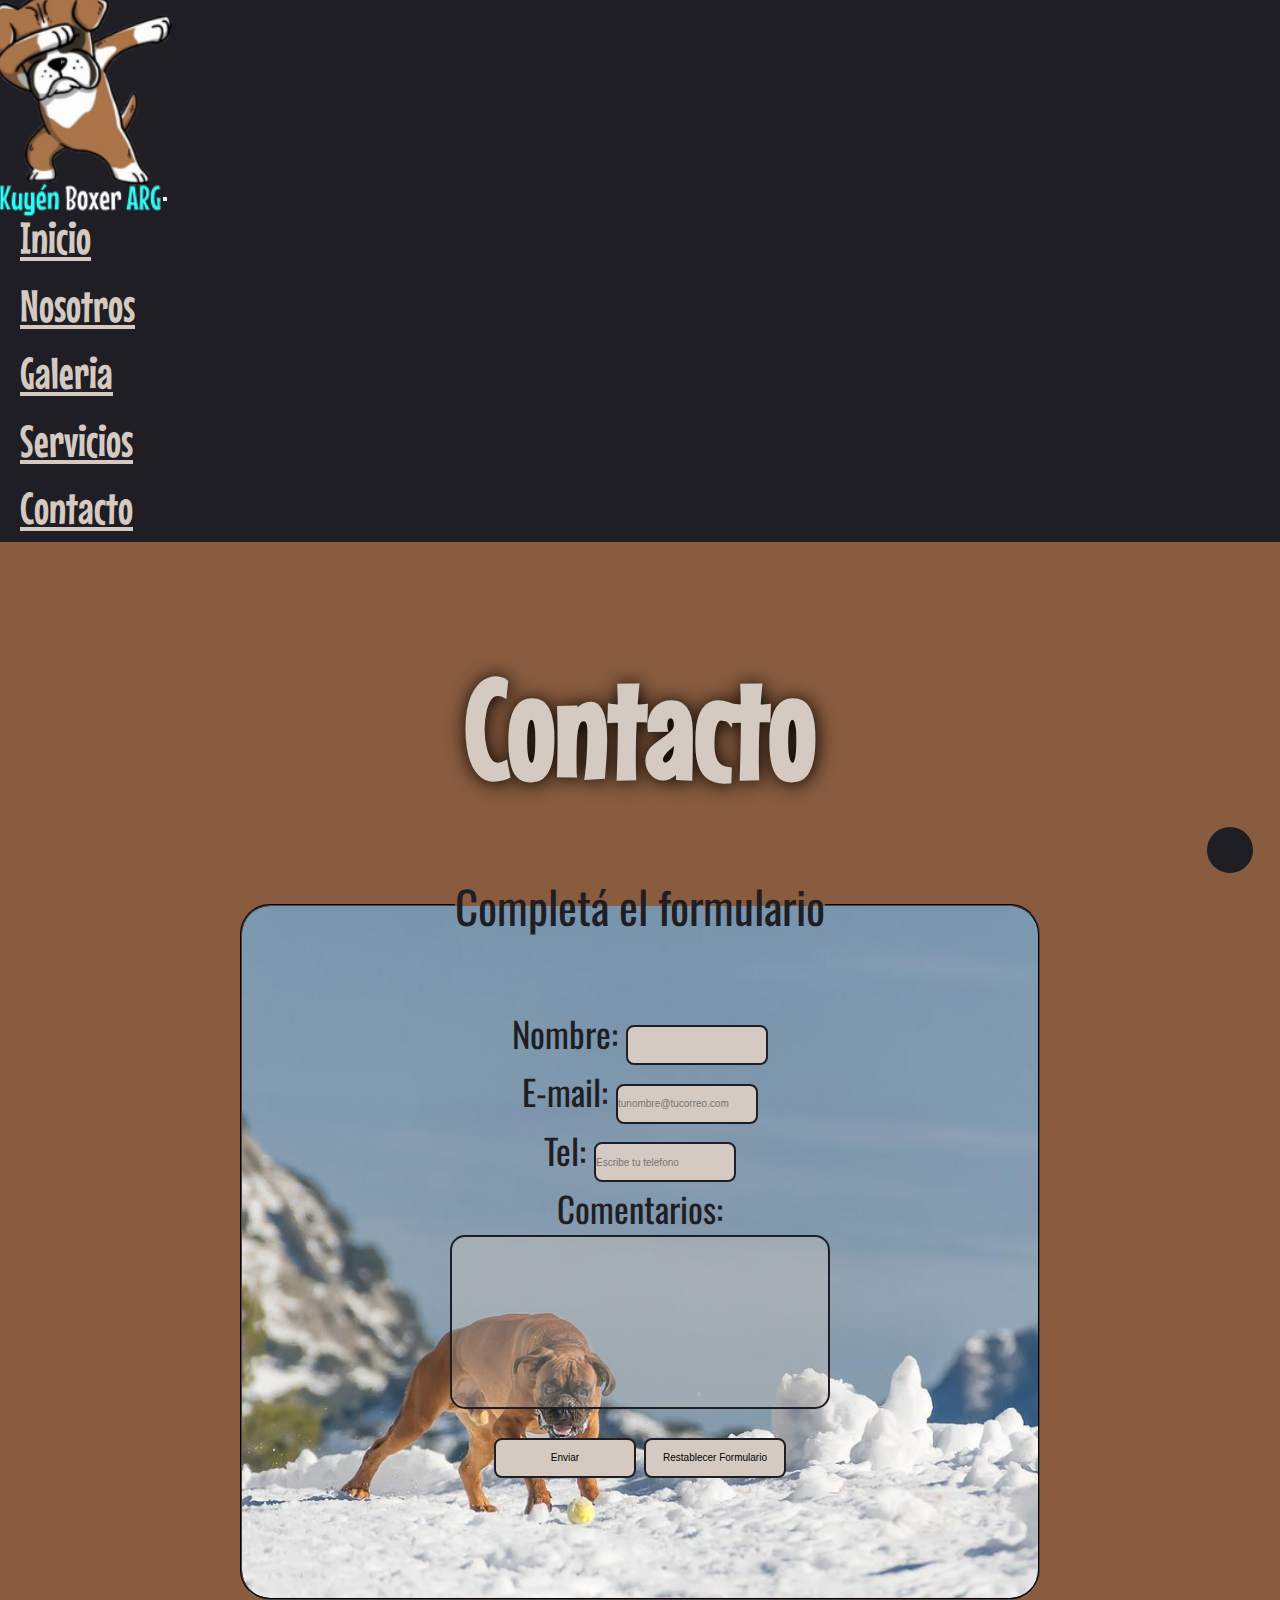
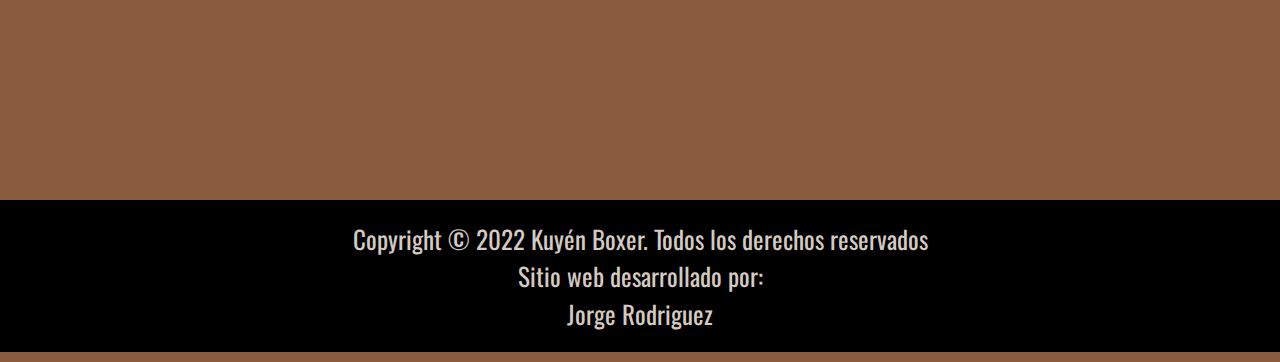
==== commit 5ce36729: "agrego el boton arriba, creo un extend y un mixing, creo los links a las redes" ====
--- a/pages/contacto.html
+++ b/pages/contacto.html
@@ -4,9 +4,11 @@
     <meta charset="UTF-8">
     <meta http-equiv="X-UA-Compatible" content="IE=edge">
     <meta name="viewport" content="width=device-width, initial-scale=1.0">
-    <title>Kuyén Boxer</title>
+    <meta name="description" content="Envianos tu consulta, te contestaremos a la brevedad">
+    <meta name="keywords" content="contacto, contactate, consultas, escribinos, correo">
+    <title>Contactá a Kuyén</title>
     <link rel="stylesheet" href="https://cdnjs.cloudflare.com/ajax/libs/font-awesome/6.1.2/css/all.min.css" integrity="sha512-1sCRPdkRXhBV2PBLUdRb4tMg1w2YPf37qatUFeS7zlBy7jJI8Lf4VHwWfZZfpXtYSLy85pkm9GaYVYMfw5BC1A==" crossorigin="anonymous" referrerpolicy="no-referrer" />
-    <link rel="shortcut icon" href="../img/kuyenlogolabel.png" type="image/x-icon">
+    <link rel="shortcut icon" href="../assets/img/kuyenlogolabel.png" type="image/x-icon">
     <link rel="stylesheet" href="https://cdnjs.cloudflare.com/ajax/libs/animate.css/4.1.1/animate.min.css"/>
     <link rel="stylesheet" href="https://cdn.jsdelivr.net/npm/bootstrap@4.6.2/dist/css/bootstrap.min.css" integrity="sha384-xOolHFLEh07PJGoPkLv1IbcEPTNtaed2xpHsD9ESMhqIYd0nLMwNLD69Npy4HI+N" crossorigin="anonymous">
     <link rel="stylesheet" href="../assets/css/estilos.css">
@@ -72,12 +74,15 @@
         <p>Sitio web desarrollado por:</p>
         <p>Jorge Rodriguez</p>
         <div class="redes">
-            <i class="fa-brands fa-facebook"></i>
-            <i class="fa-brands fa-instagram"></i>
-            <i class="fa-brands fa-whatsapp"></i>
-            <i class="fa-brands fa-twitter"></i>
+            <a class="fa-brands fa-facebook"href="http://www.facebook.com" target="_blank"></a>
+            <a class="fa-brands fa-instagram"href="http://www.instagram.com" target="_blank"></a>
+            <a class="fa-brands fa-whatsapp"href="http://www.whatsapp.com" target="_blank"></a>
+            <a class="fa-brands fa-twitter"href="http://www.twitter.com" target="_blank"></a>
         </div>
     </footer>
+    <a href="#" class="subir">
+        <i class="fa-solid fa-chevron-up"></i>
+    </a>
     <script src="https://cdn.jsdelivr.net/npm/jquery@3.5.1/dist/jquery.slim.min.js" integrity="sha384-DfXdz2htPH0lsSSs5nCTpuj/zy4C+OGpamoFVy38MVBnE+IbbVYUew+OrCXaRkfj" crossorigin="anonymous"></script>
     <script src="https://cdn.jsdelivr.net/npm/popper.js@1.16.1/dist/umd/popper.min.js" integrity="sha384-9/reFTGAW83EW2RDu2S0VKaIzap3H66lZH81PoYlFhbGU+6BZp6G7niu735Sk7lN" crossorigin="anonymous"></script>
     <script src="https://cdn.jsdelivr.net/npm/bootstrap@4.6.2/dist/js/bootstrap.min.js" integrity="sha384-+sLIOodYLS7CIrQpBjl+C7nPvqq+FbNUBDunl/OZv93DB7Ln/533i8e/mZXLi/P+" crossorigin="anonymous"></script>
--- a/assets/css/estilos.css
+++ b/assets/css/estilos.css
@@ -1,436 +1,492 @@
-@import url('https://fonts.googleapis.com/css2?family=Macondo&family=Mouse+Memoirs&family=Open+Sans:ital,wght@0,300;1,300&family=Oswald:wght@200;300;400;500&family=Roboto:ital,wght@0,100;0,300;0,500;1,100;1,300&family=Rubik:wght@300&display=swap');
-
-
-*{
-    margin: 0;
-    padding: 0;
-    box-sizing: border-box;
-}
-
-.bgnav{
-    background-color: #1F1E24;
-}
-.navbar-nav{
-    font-family: 'Mouse Memoirs';
-    font-size: 30px;
-    color: #D4CAC1;
-}
+@import url("https://fonts.googleapis.com/css2?family=Mouse+Memoirs&family=Oswald:wght@200;300;400;500&display=swap");
+* {
+  margin: 0;
+  padding: 0;
+  box-sizing: border-box;
+}
+
+.bgnav {
+  background-color: #1F1E24;
+}
+
+.navbar-nav {
+  font-family: "Mouse Memoirs";
+  font-size: 30px;
+  color: #D4CAC1;
+}
+
 .navbar-dark .navbar-nav .nav-link {
-    color: #D4CAC1;
-}
+  color: #D4CAC1;
+}
+
 .navbar-expand-md .navbar-nav .nav-link {
-    padding-right: 20px;
-    padding-left: 20px;
-}
-.navbar-collapse{
-    justify-content: end;
-}
-.nav-link{
-    font-size: 45px;
-}
-.nav-link:hover{
-    color: #895C3F;
-}
-.header{
-    height: 190px;
-    display: flex;
-    justify-content: space-between;
-    font-family: 'Mouse Memoirs';
-    font-size: 30px;
-    justify-self: center;
-    align-items: center;
-    background-color: #1F1E24;
-}
-.navbar-brand img:hover{
-    transform: scale(1.2);
-    transition: all 0.5s;
-}
-
-.menuinicio a{
-    text-decoration: none;
-    list-style: none;
-    display: inline;
-    color:#D4CAC1;
-    padding: 5px;
-}
-.menuinicio li{
-    text-decoration: none;
-    list-style: none;
-    display: inline;
-    color:#D4CAC1;
-    padding: 5px;
-    list-style: none;
-}
-li a:hover{
-    color: #895C3F;
-    font-size: 50px;
-    transition: 1.1s;
-}
-
-main{
-    background-color: #895C3F;
-}
-.bienvenidos h1{
-    height: auto;
-    align-self: center;
-
-}
-.portada{
-    height: auto;
-    width: 100%;
-    background-color: #895C3F;
-    margin-top: -16px;
-}
-h1{
-    text-align: center;
-    background-color: #895C3F;
-    color: #D4CAC1;
-    font-family: 'Mouse Memoirs', sans-serif;
-    font-size: 65px;
-    text-shadow: 1px 1px 20px #000;
-    padding-top: 20px;
-    padding-bottom: 20px;
-    animation-duration: 2s;
-    animation-name: aparecer;
-    animation-delay: 2s;
-    animation-direction: alternate;
-    animation-iteration-count: infinite;
-}
-@keyframes aparecer{
-    0%{
-        opacity: 0;
-    }
-    100%{
-        opacity: 1;
-    }
-}
-.bienvenidos p{
-    font-family: 'Oswald', sans-serif;
-    font-size: 22px;
-    text-align: justify;
-    padding: 20px;
-    background-color: #D4CAC1;
-    margin-top: 20px;
-    height: auto;
-}
-
-h2{
-    text-align: center;
-    background-color: #895C3F;
-    color: #D4CAC1;
-    font-family: 'Mouse Memoirs', sans-serif;
-    font-size: 50px;
-    text-shadow: 1px 1px 20px #000;
-    padding-top: 80px;
-    padding-bottom: 40px;
-}
-
-.izquierda{
-    background-image: url(../img/fondo.jpg);
-    background-size: cover;
-    background-position: center;
-
-}
-.nosotros{
-    background-color: #D4CAC1;
-}
-.derecha{
-    font-family: 'Oswald', sans-serif;
-    font-size: 18px;
-    text-align: justify;
-    padding: 20px;
-    align-self: center;
-}
-.derecha h3{
-    font-size: 25px;
-    margin-bottom: 40px;
-    text-shadow: 1px 1px 3px #1F1E24;
-}
-
-.galeria{
-    width: 100%;
-    min-height: 100vh;
-    background-color: #895C3F;
-    display: grid;
-    grid-gap: 20px;
-    padding: 20px;
-    padding-bottom: 400px;
-}
-.item{
-    height: 250px;
-    width: 300px;
-    background-color: #333;
-    border: 2px solid #000;
-    width: 100%;
-    box-shadow: 1px 1px 8px #000;
-}
-
-/* REVISAR EFECTOS PARA PAGINA GALERIA */
-.item:hover{
-    transform: scale(1.1);
-    transition: all 0.5s;
-}
-.item1{
-    background-image: url(../img/2769911_boxer-1.jpg);
-    background-size: cover;
-    background-position: center;
-}
-.item2{
-    background-image: url(../img/macho2.jpg);
-    background-size: cover;
-    background-position: center;
-}
-.item3{
-    background-image: url(../img/luna.jpg);
-    background-size: cover;
-    background-position: center;
-}
-.item4{
-    background-image: url(../img/minuture-boxer.jpg);
-    background-size: cover;
-    background-position: center;
-}
-.item5{
-    background-image: url(../img/lindo-cachorro-tigre-raza-boxer-otono.jpg);
-    background-size: cover;
-    background-position: center;
-}
-.item6{
-    background-image: url(../img/blanco.jpg);
-    background-size: cover;
-    background-position: center;
-}
-.item7{
-    background-image: url(../img/boxerbaby.jpg);
-    background-size: cover;
-    background-position: center;
-}
-.item8{
-    background-image: url(../img/hembra.jpg);
-    background-size: cover;
-    background-position: center;
-}
-.redes i:hover{
-    transform: scale(1.8);
-    transition: all 0.5s;
-}
-/* ::::::::::::::::::::::::::SECCION NOSOTROS:::::::::::::::::::::::::::::::::::::::::::::: */
+  padding-right: 20px;
+  padding-left: 20px;
+}
+
+.navbar-collapse {
+  justify-content: end;
+}
+
+.nav-link {
+  font-size: 45px;
+}
+
+.nav-link:hover {
+  color: #895C3F;
+}
+
+.header {
+  height: 190px;
+  display: flex;
+  justify-content: space-between;
+  font-family: "Mouse Memoirs";
+  font-size: 30px;
+  justify-self: center;
+  align-items: center;
+  background-color: #1F1E24;
+}
+
+.navbar-brand img:hover {
+  transform: scale(1.2);
+  transition: all 0.5s;
+}
+
+main {
+  background-color: #895C3F;
+}
+
+.bienvenidos h1 {
+  height: auto;
+  align-self: center;
+}
+.bienvenidos p {
+  font-family: "Oswald", sans-serif;
+  font-size: 22px;
+  text-align: justify;
+  padding: 20px;
+  background-color: #D4CAC1;
+  margin-top: 20px;
+  height: auto;
+}
+
+.portada {
+  height: auto;
+  width: 100%;
+  background-color: #895C3F;
+  margin-top: -16px;
+}
+
+h1 {
+  text-align: center;
+  background-color: #895C3F;
+  color: #D4CAC1;
+  font-family: "Mouse Memoirs", sans-serif;
+  font-size: 65px;
+  text-shadow: 1px 1px 20px #000;
+  padding-top: 20px;
+  padding-bottom: 20px;
+  -webkit-animation-duration: 2s;
+          animation-duration: 2s;
+  -webkit-animation-name: aparecer;
+          animation-name: aparecer;
+  -webkit-animation-delay: 2s;
+          animation-delay: 2s;
+  -webkit-animation-direction: alternate;
+          animation-direction: alternate;
+  -webkit-animation-iteration-count: infinite;
+          animation-iteration-count: infinite;
+}
+
+@-webkit-keyframes aparecer {
+  0% {
+    opacity: 0;
+  }
+  100% {
+    opacity: 1;
+  }
+}
+
+@keyframes aparecer {
+  0% {
+    opacity: 0;
+  }
+  100% {
+    opacity: 1;
+  }
+}
+h2 {
+  text-align: center;
+  background-color: #895C3F;
+  color: #D4CAC1;
+  font-family: "Mouse Memoirs", sans-serif;
+  font-size: 50px;
+  text-shadow: 1px 1px 20px #000;
+  padding-top: 80px;
+  padding-bottom: 40px;
+}
+
+.nosotros {
+  background-color: #D4CAC1;
+}
+.nosotros .izquierda {
+  background-image: url(../img/fondo.jpg);
+  background-size: cover;
+  background-position: center;
+}
+.nosotros .derecha {
+  font-family: "Oswald", sans-serif;
+  font-size: 18px;
+  text-align: justify;
+  padding: 20px;
+  align-self: center;
+}
+.nosotros .derecha h3 {
+  font-size: 25px;
+  margin-bottom: 20px;
+  text-shadow: 1px 1px 3px #1F1E24;
+}
+
+.galeria {
+  width: 100%;
+  min-height: 100vh;
+  background-color: #895C3F;
+  display: grid;
+  grid-gap: 20px;
+  padding: 20px;
+  padding-bottom: 400px;
+}
+
+.item {
+  height: 250px;
+  width: 300px;
+  background-color: #333;
+  border: 2px solid #000;
+  width: 100%;
+  box-shadow: 1px 1px 8px #000;
+}
+
+.item:hover {
+  transform: scale(1.06);
+  transition: all 0.5s;
+}
+
+.item1, .item8, .item7, .item6, .item5, .item4, .item3, .item2 {
+  background-image: url(../img/2769911_boxer-1.jpg);
+  background-size: cover;
+  background-position: center;
+  border: 3px solid red;
+}
+
+.item2 {
+  background-image: url(../img/macho2.jpg);
+}
+
+.item3 {
+  background-image: url(../img/luna.jpg);
+}
+
+.item4 {
+  background-image: url(../img/minuture-boxer.jpg);
+}
+
+.item5 {
+  background-image: url(../img/lindo-cachorro-tigre-raza-boxer-otono.jpg);
+}
+
+.item6 {
+  background-image: url(../img/blanco.jpg);
+}
+
+.item7 {
+  background-image: url(../img/boxerbaby.jpg);
+}
+
+.item8 {
+  background-image: url(../img/hembra.jpg);
+}
+
 body {
-        margin: 0;
-        font-family: oswald;
-        font-size: 1rem;
-        font-weight: 400;
-        line-height: 1.5;
-        color: #212529;
-        text-align: left;
-        background-color: #895C3F;
-}
-
-.nos{
-    font-family: oswald;
-    color: #212529;
-    font-size: 27px;
-    text-align: justify;
-    background-color: #D4CAC1;
-    margin: 0;
-    padding: 30px;
-}
+  font-family: oswald;
+  font-size: 1rem;
+  font-weight: 400;
+  line-height: 1.5;
+  color: #212529;
+  text-align: left;
+  background-color: #895C3F;
+  margin: 0;
+}
+
+.nos {
+  font-family: oswald;
+  color: #212529;
+  font-size: 27px;
+  text-align: justify;
+  background-color: #D4CAC1;
+  margin: 0;
+  padding: 30px;
+}
+
 .carousel-item {
-    height: 65vh;
-    min-height: 300px;
-    background-size: cover;
-    background-position: top;
-}
-.tit{
-    font-size: 50px;
-    font-weight: bold;
-    color: #1F1E24;
-    text-shadow: 1px 1px 5px #895C3F;
-}
-.desc{
-    font-size: 25px;
-    font-weight: bolder;
-    color: #1F1E24;
-    text-shadow: 1px 1px 5px #895C3F;
-}
-.card-columns .card {
-    display: inline-block;
-    width: 100%;
-}
-
-.card-img-top {
-    width: 100%;
-    height: 200px !important; 
-    border-top-left-radius: calc(0.25rem - 1px);
-    border-top-right-radius: calc(0.25rem - 1px);
-}
-.al{
-    margin-top: 150px;
-    margin-bottom: 100px;
-    background-image: url(../img/istockphoto-903306040-612x612.jpg);
-    background-position: center;
-    background-size: cover;
-    height: 450px;
-}
-.ar{
-    margin-top: 150px;
-    margin-bottom: 100px;
-    background-color: #D4CAC1;
-}
-.ar h4{    
-    font-family: Oswald;
-    text-align: center;
-    color: #895C3F;
-    text-shadow: 1px 1px 2px #1F1E24;
-    margin: 28px;
-}
-.ar p{
-    text-align: justify;
-    font-family: Oswald;
-    font-size: 20px;
-}
-
-/* ::::::::::::::::::::::::::SECCION GALERIA::::::::::::::::::::::::::::::::::::::::::::::: */
+  height: 65vh;
+  min-height: 300px;
+  background-size: cover;
+  background-position: top;
+}
+.carousel-item .tit {
+  font-size: 50px;
+  font-weight: bold;
+  color: #1F1E24;
+  text-shadow: 1px 1px 5px #895C3F;
+}
+.carousel-item .desc {
+  font-size: 25px;
+  font-weight: bolder;
+  color: #1F1E24;
+  text-shadow: 1px 1px 5px #895C3F;
+}
+
+.container-fluid .row {
+  padding: 0px;
+}
+.container-fluid .row .al {
+  margin-top: 50px;
+  margin-bottom: 0px;
+  background-image: url(../img/istockphoto-903306040-612x612.jpg);
+  background-position: center;
+  background-size: cover;
+  height: 544px;
+}
+.container-fluid .row .ar {
+  height: 544px;
+  margin-top: 50px;
+  margin-bottom: 0px;
+  background-color: #D4CAC1;
+}
+.container-fluid .row .ar h3 {
+  font-family: Oswald;
+  color: #1F1E24;
+  text-shadow: 1px 1px 2px #1F1E24;
+  margin: 18px;
+  text-align: center;
+}
+.container-fluid .row .ar p {
+  text-align: justify;
+  font-family: Oswald;
+  font-size: 18px;
+  padding: 15px;
+}
 
 .container, .container-fluid, .container-lg, .container-md, .container-sm, .container-xl {
-    width: 100%;
-    padding-right: 0px;
-    padding-left: 0px;
-    margin-right: auto;
-    margin-left: auto;
+  width: 100%;
+  padding-right: 0px;
+  padding-left: 0px;
+  margin-right: auto;
+  margin-left: auto;
+}
+
+.nos {
+  margin-bottom: 40px;
 }
 
 .text-center {
-    text-align: center;
-    background-color: #D4CAC1;
-    margin: 0px;
-    color: #1F1E24;
-}
-.row{
-    padding: 25px;
-    margin: 0;
-}
-.row img{
-    filter: grayscale(100%);
-}
-.row img:hover{
-    transform: scale(1.1);
-    transition: all 0.8s;
-    filter: grayscale(0%);
-}
-
-/* ::::::::::::::::::::::::::SECCION SERVICIOS::::::::::::::::::::::::::::::::::::::::::::: */
-
-.pelu{
+  text-align: center;
+  background-color: #D4CAC1;
+  margin: 0px;
+  color: #1F1E24;
+}
+
+.row {
+  padding: 25px;
+  margin: 0;
+}
+.row img {
+  filter: grayscale(100%);
+}
+
+.row img:hover {
+  transform: scale(1.05);
+  transition: all 0.8s;
+  filter: grayscale(0%);
+}
+
+.instalaciones {
+  display: flex;
+  flex-wrap: wrap;
+  align-content: space-between;
+  justify-content: center;
+  padding-bottom: 40px;
+}
+
+.foto1 {
+  background-image: url(../img/instalaciones.jpg);
+  background-position: center;
+  background-size: cover;
+  width: 310px;
+  height: 200px;
+  margin: 15px;
+  padding: 10px 10px 20px 20px;
+  border: 12px solid #1F1E24;
+  border-radius: 10px;
+}
+
+.foto2 {
+  background-image: url(../img/instalaciones_2.jpg);
+  background-position: center;
+  background-size: cover;
+  width: 310px;
+  height: 200px;
+  margin: 15px;
+  padding: 10px 10px 20px 20px;
+  border: 12px solid #1F1E24;
+  border-radius: 10px;
+}
+
+.foto3 {
+  background-image: url(../img/instalaciones_3.jpg);
+  background-position: center;
+  background-size: cover;
+  width: 310px;
+  height: 200px;
+  margin: 15px;
+  padding: 10px 10px 20px 20px;
+  border: 12px solid #1F1E24;
+  border-radius: 10px;
+}
+
+.foto4 {
+  background-image: url(../img/instalaciones_4.jpg);
+  background-position: center;
+  background-size: cover;
+  width: 310px;
+  height: 200px;
+  margin: 15px;
+  padding: 10px 10px 20px 20px;
+  border: 12px solid #1F1E24;
+  border-radius: 10px;
+}
+
+.pelu {
+  height: calc(100vh - 190px);
+  background-image: url(../img/grooming.jpg);
+  background-size: cover;
+  background-position: center;
+  display: flex;
+  background-color: #895C3F;
+}
+.pelu .call {
+  height: 400px;
+  color: #D4CAC1;
+  border: 2px solid #000;
+  background-color: rgba(51, 51, 51, 0.438);
+  padding: 20px;
+  font-family: "oswald";
+  font-size: 14px;
+  border-radius: 10px;
+  margin-top: 150px;
+  justify-content: center;
+  text-align: justify;
+}
+
+.formulario {
+  font-family: "oswald";
+  color: #1F1E24;
+  text-align: center;
+  font-size: 18px;
+}
+.formulario fieldset {
+  display: inline;
+  border-radius: 10px;
+  border-color: #50413C;
+  align-self: center;
+  margin-bottom: 200px;
+  background-image: url(../img/fondo.jpg);
+  background-size: cover;
+  height: auto;
+  width: 310px;
+}
+.formulario form {
+  display: flexbox;
+  justify-content: center;
+  justify-self: center;
+  text-align: center;
+  font-size: 18px;
+}
+.formulario form textarea {
+  border: 2px solid #1F1E24;
+  border-radius: 15px;
+  background-color: rgba(212, 202, 193, 0.3411764706);
+  font-size: 15px;
+  resize: none;
+}
+.formulario form input {
+  border: 2px solid #1F1E24;
+  height: 40px;
+  border-radius: 10px;
+  background-color: #D4CAC1;
+  font-size: 12px;
+}
+.formulario form input :focus {
+  font-size: 27px;
+  color: #895C3F;
+  height: 60px;
+  width: 200px;
+  transition: 1.2s;
+}
+.formulario form input ::-moz-placeholder {
+  text-align: center;
+  font-size: 12px;
+}
+.formulario form input :-ms-input-placeholder {
+  text-align: center;
+  font-size: 12px;
+}
+.formulario form input ::placeholder {
+  text-align: center;
+  font-size: 12px;
+}
+
+.footer {
+  background-color: black;
+  font-family: "Oswald", sans-serif;
+  font-size: 25px;
+  text-align: center;
+  color: #D4CAC1;
+  padding: 20px;
+}
+.footer a {
+  letter-spacing: 20px;
+  font-size: 40px;
+  color: #895C3F;
+  margin-top: 25px;
+  text-decoration: none;
+}
+
+.redes a:hover {
+  transform: scale(1.8);
+  transition: all 0.5s;
+}
+
+@media only screen and (min-width: 320px) and (max-width: 479px) {
+  .galeria {
+    grid-template-columns: 1fr 1fr;
+    grid-template-rows: repeat(4, 250px);
+  }
+  .nosotros {
+    display: block;
+  }
+  .izquierda {
+    height: 300px;
+  }
+  /* SECCION SERVICIOS */
+  .pelu {
     height: calc(100vh - 190px);
     background-image: url(../img/grooming.jpg);
     background-size: cover;
     background-position: center;
     display: flex;
-    background-color: #895C3F;
-}
-.call{
-    width: 50%;
-    height: 400px;
-    color: #D4CAC1;
-    border: 2px solid #000;
-    background-color: rgba(51, 51, 51, 0.438);
-    padding: 20px;
-    font-family: "oswald";
-    font-size: 25px;
-    border-radius: 10px;
-    margin-top: 150px;
-    justify-content: center;
-    text-align: justify;
-}
-
-/* ::::::::::::::::::::SECCION CONTACTO:::::::::::::::::::::::::::::::::::::::::::::::::::::: */
-fieldset{
-    display: inline;
-    border-radius: 10px;
-    border-color: #50413C;
-    align-self: center;
-    margin-bottom: 200px;
-    background-image: url(../img/fondo.jpg);
-    background-size: cover;
-    height: auto;
-    width: 310px;
-}
-.formulario{
-    font-family: "oswald";
-    color: #1F1E24;
-    text-align: center;
-    font-size: 18px;
-}
-form{
-    display: flexbox;
-    justify-content: center;
-    justify-self: center;
-    text-align: center;
-    font-size: 18px;
-}
-input{
-    border: 2px solid #1F1E24;
-    height: 40px;
-    border-radius: 15px;
-    background-color: #D4CAC1;
-    font-size: 12px;
-}
-input:focus{
-    font-size: 27px;
-    color: #895C3F;
-    height: 60px;
-    width: 200px;
-    transition: 1.2s;
-}
-::placeholder{
-    text-align: center;
-    font-size: 12px;
-}
-textarea{
-    border: 2px solid #1F1E24;
-    border-radius: 15px;
-    background-color: #d4cac157;
-    font-size: 15px;
-}
-/*:::::::::::::::::::::::::: FOOTER:::::::::::::::::::::::::::*/
-
-.footer{
-    background-color:black;
-    font-family: 'Oswald', sans-serif;
-    font-size: 25px;
-    text-align: center;
-    color: whitesmoke;
-    padding: 20px;    
-}
-footer i{
-    letter-spacing: 20px;
-    font-size: 40px;
-    color: #895C3F;
-    margin-top: 25px;
-
-}
-
-@media only screen and (min-width:320px) and (max-width:479px){
-    .galeria{
-        grid-template-columns: 1fr 1fr;
-        grid-template-rows: repeat(4, 250px);
-    }
-    .nosotros{
-        display: block;
-    }
-    .izquierda{
-        height: 300px;
-    }
-    /* SECCION SERVICIOS */
-.pelu{
-    height: calc(100vh - 190px);
-    background-image: url(../img/grooming.jpg);
-    background-size: cover;
-    background-position: center;
-    display: flex;
-}
-.call{
+  }
+  .pelu .call {
     width: 80%;
     height: 250px;
     color: #D4CAC1;
@@ -440,59 +496,52 @@
     font-family: "oswald";
     font-size: 12px;
     border-radius: 10px;
-    margin-top: 15px; 
+    margin-top: 15px;
     margin-left: 55px;
     text-align: justify;
     text-shadow: 1PX 1PX 5PX #000;
-}
-.call p{
-    display: flex;
-    justify-self: end;
-}
-.descript{
-    display: flex;
-    
-}
-.nuestros h2{
+  }
+  .pelu .call .descript {
+    display: flex;
+  }
+  .nuestros h2 {
     font-size: 40px;
-}
-.clientes{    
+  }
+  .clientes {
     background-color: #895C3F;
     padding: 10px;
     padding-bottom: 50px;
-}
-.clientes img{
+  }
+  .clientes img {
     border: 2px solid #1F1E24;
     border-radius: 8px;
     width: 100%;
-}
-}
-@media only screen and (min-width:480px) and (max-width:599px){
-    h1{
-        height: 400px;
-        font-size: 110px;
-    }
-    .galeria{
-        grid-template-columns: 1fr 1fr;
-        grid-template-rows: repeat(4, 250px);
-    }
-    .nosotros{
-        display: block;
-    }
-    .izquierda{
-        height: 400px;
-    }
-
-
-/* SECCION SERVICIOS */
-.pelu{
+  }
+}
+@media only screen and (min-width: 480px) and (max-width: 599px) {
+  h1 {
+    height: 400px;
+    font-size: 110px;
+  }
+  .galeria {
+    grid-template-columns: 1fr 1fr;
+    grid-template-rows: repeat(4, 250px);
+  }
+  .nosotros {
+    display: block;
+  }
+  .izquierda {
+    height: 400px;
+  }
+  /* SECCION SERVICIOS */
+  .pelu {
     height: calc(100vh - 190px);
     background-image: url(../img/grooming.jpg);
     background-size: cover;
     background-position: center;
     display: flex;
-}
-.call{
+  }
+  .pelu .call {
     width: 80%;
     height: 250px;
     color: #D4CAC1;
@@ -502,39 +551,39 @@
     font-family: "oswald";
     font-size: 12px;
     border-radius: 10px;
-    margin-top: 15px; 
+    margin-top: 15px;
     margin-left: 55px;
     text-align: justify;
     text-shadow: 1PX 1PX 5PX #000;
-}
-.call p{
-    display: flex;
-    justify-self: end;
-}
-.descript{
+  }
+  .pelu .call .descript {
     display: flex;
     font-size: 15px;
-}
-.nuestros h2{
+  }
+  .nuestros h2 {
     font-size: 40px;
-}
-.clientes{
+  }
+  .clientes {
     display: grid;
     grid-template-columns: 1fr;
     background-color: #895C3F;
     padding: 10px;
     padding-bottom: 50px;
-
-}
-.clientes img{
+  }
+  .clientes img {
     border: 2px solid #1F1E24;
     border-radius: 8px;
     width: 100%;
-    grid-gap:20px
-}
-
-/* SECCION CONTACTO */
-fieldset{
+    grid-gap: 20px;
+  }
+  /* SECCION CONTACTO */
+  .formulario {
+    font-family: "oswald";
+    color: #1F1E24;
+    text-align: center;
+    font-size: 25px;
+  }
+  .formulario fieldset {
     display: inline;
     border-radius: 30px;
     border-color: #50413C;
@@ -544,104 +593,98 @@
     background-size: cover;
     height: auto;
     width: 400px;
-}
-.formulario{
-    font-family: "oswald";
-    color: #1F1E24;
-    text-align: center;
-    font-size: 25px;
-}
-form{
+  }
+  .formulario form {
     display: flexbox;
     justify-content: center;
     justify-self: center;
     text-align: center;
     font-size: 22px;
-}
-input{
+  }
+  .formulario form textarea {
+    border: 2px solid #1F1E24;
+    border-radius: 15px;
+    background-color: rgba(212, 202, 193, 0.3411764706);
+    font-size: 15px;
+  }
+  .formulario form input {
     border: 2px solid #1F1E24;
     height: 40px;
     width: 160;
-    border-radius: 8px;
+    border-radius: 10px;
     background-color: #D4CAC1;
     font-size: 10px;
-}
-::placeholder{
-    text-align: center;
-    font-size: 12px;
-}
-textarea{
-    border: 2px solid #1F1E24;
-    border-radius: 15px;
-    background-color: #d4cac157;
-    font-size: 15px;
-}
-/* FIN ///////////// SECCION //////////////CONTACTO */
-
-}
-
-@media only screen and (min-width:600px) and (max-width:767px){
-
-    .logo{
-        margin-left: 20px;
-    }
-    h1{
-        height: 400px;
-        font-size: 110px;
-    }
-    .nosotros{
-        display: block;
-    }
-    .izquierda{
-        height: 400px;
-    }
-    .galeria{
-        grid-template-columns: 1fr 1fr 1fr;
-        grid-template-rows: repeat(4, 250px);
-
-    }
-    .item1{
-        grid-column: 1/3;
-        grid-row: 1/2;
-    }
-    .item2{
-        grid-column: 3/4;
-        grid-row: 1/2;
-    }
-    .item3{
-        grid-column: 1/2;
-        grid-row: 2/3;
-    }
-    .item4{
-        grid-column: 2/4;
-        grid-row: 2/3;
-    }
-    .item5{
-        grid-column: 1/3;
-        grid-row: 3/4;
-    }
-    .item6{
-        grid-column: 3/4;
-        grid-row: 3/4;
-    }
-    .item7{
-        grid-column: 1/2;
-        grid-row: 4/5;
-    }
-    .item8{
-        grid-column: 2/4;
-        grid-row: 4/5;
-    }
-
-/* SECCION SERVICIOS */
-.pelu{
+  }
+  .formulario form input ::-moz-placeholder {
+    text-align: center;
+    font-size: 12px;
+  }
+  .formulario form input :-ms-input-placeholder {
+    text-align: center;
+    font-size: 12px;
+  }
+  .formulario form input ::placeholder {
+    text-align: center;
+    font-size: 12px;
+  }
+  /* FIN ///////////// SECCION //////////////CONTACTO */
+}
+@media only screen and (min-width: 600px) and (max-width: 767px) {
+  h1 {
+    height: 400px;
+    font-size: 110px;
+  }
+  .nosotros {
+    display: block;
+  }
+  .izquierda {
+    height: 400px;
+  }
+  .galeria {
+    grid-template-columns: 1fr 1fr 1fr;
+    grid-template-rows: repeat(4, 250px);
+  }
+  .galeria .item1, .galeria .item2, .galeria .item3, .galeria .item4, .galeria .item5, .galeria .item6, .galeria .item7, .galeria .item8 {
+    grid-column: 1/3;
+    grid-row: 1/2;
+  }
+  .galeria .item2 {
+    grid-column: 3/4;
+    grid-row: 1/2;
+  }
+  .galeria .item3 {
+    grid-column: 1/2;
+    grid-row: 2/3;
+  }
+  .galeria .item4 {
+    grid-column: 2/4;
+    grid-row: 2/3;
+  }
+  .galeria .item5 {
+    grid-column: 1/3;
+    grid-row: 3/4;
+  }
+  .galeria .item6 {
+    grid-column: 3/4;
+    grid-row: 3/4;
+  }
+  .galeria .item7 {
+    grid-column: 1/2;
+    grid-row: 4/5;
+  }
+  .galeria .item8 {
+    grid-column: 2/4;
+    grid-row: 4/5;
+  }
+  /* SECCION SERVICIOS */
+  .pelu {
     height: calc(100vh - 190px);
     background-image: url(../img/grooming.jpg);
     background-size: cover;
     background-position: center;
     display: flex;
-}
-.call{
+  }
+  .pelu .call {
     width: 60%;
     height: 350px;
     color: #D4CAC1;
@@ -651,41 +694,39 @@
     font-family: "oswald";
     font-size: 12px;
     border-radius: 10px;
-    margin-top: 15px; 
+    margin-top: 15px;
     margin-left: 225px;
     text-align: justify;
     text-shadow: 1PX 1PX 5PX #000;
-}
-.call p{
-    display: flex;
-    justify-self: end;
-}
-.descript{
+  }
+  .pelu .call .descript {
     display: flex;
     font-size: 16px;
-}
-.nuestros h2{
+  }
+  .nuestros h2 {
     font-size: 40px;
-}
-.clientes{
+  }
+  .clientes {
     display: grid;
     grid-template-columns: 1fr;
     background-color: #895C3F;
     padding: 10px;
     padding-bottom: 50px;
-
-}
-.clientes img{
+  }
+  .clientes img {
     border: 2px solid #1F1E24;
     border-radius: 15px;
     width: 100%;
-    grid-gap:20px
-}
-
-
-
-/* SECCION CONTACTO */
-fieldset{
+    grid-gap: 20px;
+  }
+  /* SECCION CONTACTO */
+  .formulario {
+    font-family: "oswald";
+    color: #1F1E24;
+    text-align: center;
+    font-size: 30px;
+  }
+  .formulario fieldset {
     display: inline;
     border-radius: 30px;
     border-color: #50413C;
@@ -695,123 +736,116 @@
     background-size: cover;
     height: auto;
     width: 500px;
-}
-.formulario{
-    font-family: "oswald";
-    color: #1F1E24;
-    text-align: center;
-    font-size: 30px;
-}
-form{
+  }
+  .formulario form {
     display: flexbox;
     justify-content: center;
     justify-self: center;
     text-align: center;
     font-size: 25px;
-}
-input{
+  }
+  .formulario form textarea {
+    border: 2px solid #1F1E24;
+    border-radius: 15px;
+    background-color: rgba(212, 202, 193, 0.3411764706);
+    font-size: 15px;
+  }
+  .formulario form input {
     border: 2px solid #1F1E24;
     height: 40px;
     width: 160;
-    border-radius: 8px;
+    border-radius: 10px;
     background-color: #D4CAC1;
     font-size: 10px;
-}
-::placeholder{
-    text-align: center;
-    font-size: 12px;
-}
-textarea{
-    border: 2px solid #1F1E24;
-    border-radius: 15px;
-    background-color: #d4cac157;
-    font-size: 15px;
-}
-/* FIN ///////////// SECCION //////////////CONTACTO */
-}
-@media only screen and (min-width: 768px) and (max-width:1023px){
-    .nav-link{
-        font-size: 30px;
-        padding: auto;
-    }
-    .menuinicio li{
-        list-style: none;
-        display: inline;
-        color:#D4CAC1;
-        padding: 10px;
-        font-size: 45px;
-    }
-    h1{
-        height: 400px;
-        font-size: 130px;
-    }
-    .nosotros{
-        display: flex;
-    }
-    .izquierda{
-        height: 650px;
-        width: 50%;
-    }
-    .derecha{
-        width: 50%;
-    }
-    .derecha p{
-        font-size: 20px;
-    }
-    .galeria{
-        grid-template-columns: repeat(4, 1fr);
-        grid-template-rows: repeat(8, 250px);
-    }
-    .item{
-        height: auto;
-        width: 300px;
-        background-color: #333;
-        border: 2px solid #000;
-        width: 100%;
-    }
-    .item1{
-        grid-column: 1/3;
-        grid-row: 1/3;
-    }
-    .item2{
-        grid-column: 3/5;
-        grid-row: 1/3;
-    }
-    .item3{
-        grid-column: 1/5;
-        grid-row: 3/5;
-    }
-    .item4{
-        grid-column: 1/3;
-        grid-row: 5/6;
-    }
-    .item5{
-        grid-column: 1/3;
-        grid-row: 6/7;
-    }
-    .item6{
-        grid-column: 3/5;
-        grid-row: 5/7;
-    }
-    .item7{
-        grid-column: 1/3;
-        grid-row: 7/9;
-    }
-    .item8{
-        grid-column: 3/5;
-        grid-row: 7/9;
-    } 
-
-
-/* SECCION SERVICIOS */
-.pelu{
+  }
+  .formulario form input ::-moz-placeholder {
+    text-align: center;
+    font-size: 12px;
+  }
+  .formulario form input :-ms-input-placeholder {
+    text-align: center;
+    font-size: 12px;
+  }
+  .formulario form input ::placeholder {
+    text-align: center;
+    font-size: 12px;
+  }
+  /* FIN ///////////// SECCION //////////////CONTACTO */
+}
+@media only screen and (min-width: 768px) and (max-width: 1023px) {
+  .nav-link {
+    font-size: 30px;
+    padding: auto;
+  }
+  h1 {
+    height: 400px;
+    font-size: 130px;
+  }
+  .nosotros {
+    display: flex;
+  }
+  .izquierda {
+    height: 650px;
+    width: 50%;
+  }
+  .derecha {
+    width: 50%;
+  }
+  .derecha p {
+    font-size: 17px;
+  }
+  .galeria {
+    grid-template-columns: repeat(4, 1fr);
+    grid-template-rows: repeat(8, 250px);
+  }
+  .galeria .item {
+    height: auto;
+    width: 300px;
+    background-color: #333;
+    border: 2px solid #000;
+    width: 100%;
+  }
+  .galeria .item1, .galeria .item2, .galeria .item3, .galeria .item4, .galeria .item5, .galeria .item6, .galeria .item7, .galeria .item8 {
+    grid-column: 1/3;
+    grid-row: 1/3;
+  }
+  .galeria .item2 {
+    grid-column: 3/5;
+    grid-row: 1/3;
+  }
+  .galeria .item3 {
+    grid-column: 1/5;
+    grid-row: 3/5;
+  }
+  .galeria .item4 {
+    grid-column: 1/3;
+    grid-row: 5/6;
+  }
+  .galeria .item5 {
+    grid-column: 1/3;
+    grid-row: 6/7;
+  }
+  .galeria .item6 {
+    grid-column: 3/5;
+    grid-row: 5/7;
+  }
+  .galeria .item7 {
+    grid-column: 1/3;
+    grid-row: 7/9;
+  }
+  .galeria .item8 {
+    grid-column: 3/5;
+    grid-row: 7/9;
+  }
+  /* SECCION SERVICIOS */
+  .pelu {
     height: calc(100vh - 190px);
     background-image: url(../img/grooming.jpg);
     background-size: cover;
     background-position: center;
     display: flex;
-}
-.call{
+  }
+  .pelu .call {
     width: 55%;
     height: 360px;
     color: #D4CAC1;
@@ -820,40 +854,39 @@
     padding: 10px;
     font-family: "oswald";
     border-radius: 10px;
-    margin-top: 15px; 
+    margin-top: 15px;
     margin-left: 320px;
     text-align: justify;
     text-shadow: 1PX 1PX 5PX #000;
-}
-.call p{
-    display: flex;
-    justify-self: end;
-}
-.descript{
+  }
+  .pelu .call .descript {
     display: flex;
     font-size: 19px;
-}
-.nuestros h2{
+  }
+  .nuestros h2 {
     font-size: 40px;
-}
-.clientes{
+  }
+  .clientes {
     display: grid;
     grid-template-columns: 1fr;
     background-color: #895C3F;
     padding: 10px;
     padding-bottom: 50px;
-
-}
-.clientes img{
+  }
+  .clientes img {
     border: 2px solid #1F1E24;
     border-radius: 15px;
     width: 100%;
-    grid-gap:20px
-}
-
-
-/* SECCION CONTACTO */
-fieldset{
+    grid-gap: 20px;
+  }
+  /* SECCION CONTACTO */
+  .formulario {
+    font-family: "oswald";
+    color: #1F1E24;
+    text-align: center;
+    font-size: 45px;
+  }
+  .formulario fieldset {
     display: inline;
     border-radius: 30px;
     border-color: #50413C;
@@ -863,188 +896,164 @@
     background-size: cover;
     height: auto;
     width: 600px;
-}
-.formulario{
-    font-family: "oswald";
-    color: #1F1E24;
-    text-align: center;
-    font-size: 45px;
-}
-form{
+  }
+  .formulario form {
     display: flexbox;
     justify-content: center;
     justify-self: center;
     text-align: center;
     font-size: 35px;
-}
-input{
+  }
+  .formulario form textarea {
+    width: 380px;
+    border: 2px solid #1F1E24;
+    border-radius: 15px;
+    background-color: rgba(212, 202, 193, 0.3411764706);
+    font-size: 15px;
+  }
+  .formulario form input {
     border: 2px solid #1F1E24;
     height: 40px;
     width: 142px;
     border-radius: 8px;
     background-color: #D4CAC1;
     font-size: 10px;
-}
-::placeholder{
-    text-align: center;
-    font-size: 12px;
-}
-textarea{
-width: 380px;
-    border: 2px solid #1F1E24;
-    border-radius: 15px;
-    background-color: #d4cac157;
-    font-size: 15px;
-}
-/* FIN ///////////// SECCION //////////////CONTACTO */
-
-}
-
-@media only screen and (min-width: 1024px) and (max-width:1199px){
-    .header{
-        height: 190px;
-        display: flex;
-        justify-content: space-between;
-        font-family: 'Mouse Memoirs';
-        justify-self: center;
-        align-items: center;
-        background-color: #1F1E24;
-    }
-    .logo{
-        margin-left: 20px;
-
-}
-    .menuinicio li{
-        list-style: none;
-        display: inline;
-        color:#D4CAC1;
-        padding: 10px;
-        font-size: 45px;
-    }
-    h1{
-        height: 400px;
-        font-size: 170px;
-    }
-    h2{
-        font-size: 140px;
-    }
-    .bienvenidos{
-        justify-self: center;
-    }
-    .bienvenidos p{
-        font-size: 25px;
-        align-content: center;
-    }
-    .nosotros{
-        display: flex;
-    }
-    .izquierda{
-        width: 50%;
-        height: 550px;
-        padding: 80px;
-    }
-    .derecha{
-        width: 50%;
-    }
-    .derecha p{
-        font-size: 22px;
-    }
-    .galeria{
-        grid-template-columns: repeat(6, 1fr);
-        grid-template-rows: repeat(7, 250px);
-    }
-    .item{
-        height: auto;
-        width: 350px;
-        background-color: #333;
-        border: 2px solid #000;
-        width: 100%;
-    }
-    .item1{
-        grid-column: 1/4;
-        grid-row: 1/3 ;
-    }
-    .item2{
-        grid-column: 4/7;
-        grid-row:1/2;
-    }
-    .item3{
-        grid-column:4/7;
-        grid-row: 2/3;
-    }
-    .item4{
-        grid-column:1/5;
-        grid-row: 3/5;
-    }
-    .item5{
-        grid-column: 5/7;
-        grid-row: 3/5;
-    }
-    .item6{
-        grid-column: 1/4;
-        grid-row: 5/8;
-    }
-    .item7{
-        grid-column: 4/7;
-        grid-row: 5/7;
-    }
-    .item8{
-        grid-column: 4/7;
-        grid-row: 7/8;
-    }
-
-
-/* SECCION SERVICIOS */
-.pelu{
+  }
+  .formulario form input ::-moz-placeholder {
+    text-align: center;
+    font-size: 12px;
+  }
+  .formulario form input :-ms-input-placeholder {
+    text-align: center;
+    font-size: 12px;
+  }
+  .formulario form input ::placeholder {
+    text-align: center;
+    font-size: 12px;
+  }
+  /* FIN ///////////// SECCION //////////////CONTACTO */
+}
+@media only screen and (min-width: 1024px) and (max-width: 1199px) {
+  h1 {
+    height: 400px;
+    font-size: 170px;
+  }
+  .bienvenidos {
+    justify-self: center;
+  }
+  .bienvenidos p {
+    font-size: 25px;
+    align-content: center;
+  }
+  h2 {
+    font-size: 140px;
+  }
+  .nosotros {
+    display: flex;
+  }
+  .nosotros .izquierda {
+    width: 50%;
+    height: 550px;
+    padding: 80px;
+  }
+  .nosotros .derecha {
+    width: 50%;
+  }
+  .nosotros .derecha p {
+    font-size: 18px;
+  }
+  .galeria {
+    grid-template-columns: repeat(6, 1fr);
+    grid-template-rows: repeat(7, 250px);
+  }
+  .galeria .item {
+    height: auto;
+    width: 350px;
+    background-color: #333;
+    border: 2px solid #000;
+    width: 100%;
+  }
+  .galeria .item1, .galeria .item2, .galeria .item3, .galeria .item4, .galeria .item5, .galeria .item6, .galeria .item7, .galeria .item8 {
+    grid-column: 1/4;
+    grid-row: 1/3;
+  }
+  .galeria .item2 {
+    grid-column: 4/7;
+    grid-row: 1/2;
+  }
+  .galeria .item3 {
+    grid-column: 4/7;
+    grid-row: 2/3;
+  }
+  .galeria .item4 {
+    grid-column: 1/5;
+    grid-row: 3/5;
+  }
+  .galeria .item5 {
+    grid-column: 5/7;
+    grid-row: 3/5;
+  }
+  .galeria .item6 {
+    grid-column: 1/4;
+    grid-row: 5/8;
+  }
+  .galeria .item7 {
+    grid-column: 4/7;
+    grid-row: 5/7;
+  }
+  .galeria .item8 {
+    grid-column: 4/7;
+    grid-row: 7/8;
+  }
+  /* SECCION SERVICIOS */
+  .pelu {
     height: calc(100vh - 190px);
     background-image: url(../img/grooming.jpg);
     background-size: cover;
     background-position: center;
     display: flex;
-}
-
-.call{
+  }
+  .pelu .call {
     width: 55%;
-    height: 550px;
     color: #D4CAC1;
     border: 2px solid #000;
     background-color: rgba(51, 51, 51, 0.678);
     padding: 10px;
     font-family: "oswald";
     border-radius: 10px;
-    margin-top: 15px; 
+    margin-top: 15px;
     margin-left: 420px;
     text-align: justify;
     text-shadow: 1PX 1PX 5PX #000;
-}
-.call p{
-    display: flex;
-    justify-self: end;
-}
-.descript{
-    display: flex;
-    font-size: 19px;
-}
-.nuestros h2{
+  }
+  .pelu .call .descript {
+    display: flex;
+    font-size: 23px;
+  }
+  .nuestros h2 {
     font-size: 70px;
-}
-.clientes{
+  }
+  .clientes {
     display: grid;
     grid-template-columns: 1fr 1fr;
     background-color: #895C3F;
     padding: 10px;
     padding-bottom: 50px;
-
-}
-.clientes img{
+  }
+  .clientes img {
     border: 2px solid #1F1E24;
     border-radius: 15px;
     width: 100%;
-    grid-gap:20px
-}
-
-/* SECCION CONTACTO */
-fieldset{
+    grid-gap: 20px;
+  }
+  /* SECCION CONTACTO */
+  .formulario {
+    font-family: "oswald";
+    color: #1F1E24;
+    text-align: center;
+    font-size: 45px;
+  }
+  .formulario fieldset {
     display: inline;
     border-radius: 30px;
     border-color: #50413C;
@@ -1054,188 +1063,161 @@
     background-size: cover;
     height: auto;
     width: 600px;
-}
-.formulario{
-    font-family: "oswald";
-    color: #1F1E24;
-    text-align: center;
-    font-size: 45px;
-}
-form{
+  }
+  .formulario form {
     display: flexbox;
     justify-content: center;
     justify-self: center;
     text-align: center;
     font-size: 35px;
-}
-input{
+  }
+  .formulario form textarea {
+    width: 380px;
+    border: 2px solid #1F1E24;
+    border-radius: 15px;
+    background-color: rgba(212, 202, 193, 0.3411764706);
+    font-size: 15px;
+  }
+  .formulario form input {
     border: 2px solid #1F1E24;
     height: 40px;
     width: 142px;
     border-radius: 8px;
     background-color: #D4CAC1;
     font-size: 10px;
-}
-::placeholder{
-    text-align: center;
-    font-size: 12px;
-}
-textarea{
-width: 380px;
-    border: 2px solid #1F1E24;
-    border-radius: 15px;
-    background-color: #d4cac157;
-    font-size: 15px;
-}
-/* FIN ///////////// SECCION //////////////CONTACTO */
-
-
-}
-
+  }
+  .formulario form input ::-moz-placeholder {
+    text-align: center;
+    font-size: 12px;
+  }
+  .formulario form input :-ms-input-placeholder {
+    text-align: center;
+    font-size: 12px;
+  }
+  .formulario form input ::placeholder {
+    text-align: center;
+    font-size: 12px;
+  }
+  /* FIN ///////////// SECCION //////////////CONTACTO */
+}
 @media only screen and (min-width: 1200px) {
-    .header{
-        height: 190px;
-        display: flex;
-        justify-content: space-between;
-        font-family: 'Mouse Memoirs';
-        justify-self: center;
-        align-items: center;
-        background-color: #1F1E24;
-    }
-    .logo{
-        margin-left: 20px;
-
-}
-    .menuinicio li{
-        list-style: none;
-        display: inline;
-        color:#D4CAC1;
-        padding: 10px;
-        font-size: 45px;
-    }
-    h1{
-        height: 400px;
-        font-size: 170px;
-    }
-    h2{
-        font-size: 140px;
-    }
-    .bienvenidos p{
-        font-size: 27px;
-    }
-    .nosotros{
-        display: flex;
-    }
-    .izquierda{
-        width: 50%;
-        height: 550px;
-        padding: 80px;
-    }
-    .derecha{
-        width: 50%;
-    }
-    .derecha p{
-        font-size: 25px;
-    }
-    .galeria{
-        grid-template-columns: repeat(5, 1fr);
-        grid-template-rows: repeat(6, 400px);
-        padding: 60px;
-    }
-    .item{
-        height: auto;
-        width: auto;
-        background-color: #333;
-        border: 2px solid #000;
-        width: 100%;
-    }
-    .item1{
-        grid-column: 1/3;
-        grid-row: 1/3;
-    }
-    .item2{
-        grid-column: 3/4;
-        grid-row: 1/3;
-    }
-    .item3{
-        grid-column: 4/6;
-        grid-row: 1/2;
-    }
-    .item4{
-        grid-column: 4/6;
-        grid-row: 2/3;
-    }
-    .item5{
-        grid-column: 1/4;
-        grid-row: 3/4;
-    }
-    .item6{
-        grid-column: 4/6;
-        grid-row: 3/5;
-    }
-    .item7{
-        grid-column: 1/4 ;
-        grid-row: 4/7;
-    }
-    .item8{
-        grid-column: 4/6;
-        grid-row: 5/7;
-    }
-
-
-
-
-/* ::::::::::::::::::::::::SECCION SERVICIOS ::::::::::::::::::::::::::::::::::::::::::::::::::*/
-.pelu{
+  h1 {
+    height: 400px;
+    font-size: 170px;
+  }
+  .bienvenidos p {
+    font-size: 27px;
+  }
+  h2 {
+    font-size: 140px;
+  }
+  .nosotros {
+    display: flex;
+  }
+  .nosotros .izquierda {
+    width: 50%;
+    height: 550px;
+    padding: 80px;
+  }
+  .nosotros .derecha {
+    width: 50%;
+  }
+  .nosotros .derecha p {
+    font-size: 19px;
+  }
+  .galeria {
+    grid-template-columns: repeat(5, 1fr);
+    grid-template-rows: repeat(6, 400px);
+    padding: 60px;
+  }
+  .galeria .item {
+    height: auto;
+    width: auto;
+    background-color: #333;
+    border: 2px solid #000;
+    width: 100%;
+  }
+  .galeria .item1, .galeria .item2, .galeria .item3, .galeria .item4, .galeria .item5, .galeria .item6, .galeria .item7, .galeria .item8 {
+    grid-column: 1/3;
+    grid-row: 1/3;
+  }
+  .galeria .item2 {
+    grid-column: 3/4;
+    grid-row: 1/3;
+  }
+  .galeria .item3 {
+    grid-column: 4/6;
+    grid-row: 1/2;
+  }
+  .galeria .item4 {
+    grid-column: 4/6;
+    grid-row: 2/3;
+  }
+  .galeria .item5 {
+    grid-column: 1/4;
+    grid-row: 3/4;
+  }
+  .galeria .item6 {
+    grid-column: 4/6;
+    grid-row: 3/5;
+  }
+  .galeria .item7 {
+    grid-column: 1/4;
+    grid-row: 4/7;
+  }
+  .galeria .item8 {
+    grid-column: 4/6;
+    grid-row: 5/7;
+  }
+  /* ::::::::::::::::::::::::SECCION SERVICIOS ::::::::::::::::::::::::::::::::::::::::::::::::::*/
+  .pelu {
     height: calc(100vh - 190px);
     background-image: url(../img/grooming.jpg);
     background-size: cover;
     background-position: center;
     display: flex;
-}
-
-.call{
-    width: auto;
-    height: 360px;
+  }
+  .pelu .call {
+    width: 55%;
     color: #D4CAC1;
     border: 2px solid #000;
     background-color: rgba(51, 51, 51, 0.678);
     padding: 10px;
     font-family: "oswald";
     border-radius: 10px;
-    margin-top: 115px; 
-    margin-left: 1000px;
+    margin-top: 15px;
+    margin-left: 530px;
     text-align: justify;
     text-shadow: 1PX 1PX 5PX #000;
-}
-.call p{
-    display: flex;
-    justify-self: end;
-}
-.descript{
-    display: flex;
-    font-size: 35px;
-}
-.nuestros h2{
+  }
+  .pelu .call .descript {
+    display: flex;
+    font-size: 26px;
+  }
+  .nuestros h2 {
     font-size: 70px;
-}
-.clientes{
+  }
+  .clientes {
     display: grid;
     grid-template-columns: 1fr 1fr;
     background-color: #895C3F;
     padding: 10px;
     padding-bottom: 50px;
-
-}
-.clientes img{
+  }
+  .clientes img {
     border: 2px solid #1F1E24;
     border-radius: 15px;
     width: 100%;
-    grid-gap:20px
-}
-
-/* SECCION CONTACTO */
-fieldset{
+    grid-gap: 20px;
+  }
+  /* SECCION CONTACTO */
+  .formulario {
+    font-family: "oswald";
+    color: #1F1E24;
+    text-align: center;
+    font-size: 45px;
+  }
+  .formulario fieldset {
     display: inline;
     border-radius: 30px;
     border-color: #50413C;
@@ -1245,39 +1227,60 @@
     background-size: cover;
     height: auto;
     width: 800px;
-}
-.formulario{
-    font-family: "oswald";
-    color: #1F1E24;
-    text-align: center;
-    font-size: 45px;
-}
-form{
+  }
+  .formulario form {
     display: flexbox;
     justify-content: center;
     justify-self: center;
     text-align: center;
     font-size: 35px;
-}
-input{
+  }
+  .formulario form textarea {
+    width: 380px;
+    border: 2px solid #1F1E24;
+    border-radius: 15px;
+    background-color: rgba(212, 202, 193, 0.3411764706);
+    font-size: 15px;
+  }
+  .formulario form input {
     border: 2px solid #1F1E24;
     height: 40px;
     width: 142px;
     border-radius: 8px;
     background-color: #D4CAC1;
     font-size: 10px;
-}
-::placeholder{
-    text-align: center;
-    font-size: 12px;
-}
-textarea{
-width: 380px;
-    border: 2px solid #1F1E24;
-    border-radius: 15px;
-    background-color: #d4cac157;
-    font-size: 15px;
-}
-/* FIN ///////////// SECCION //////////////CONTACTO */
-
-}+  }
+  .formulario form input ::-moz-placeholder {
+    text-align: center;
+    font-size: 12px;
+  }
+  .formulario form input :-ms-input-placeholder {
+    text-align: center;
+    font-size: 12px;
+  }
+  .formulario form input ::placeholder {
+    text-align: center;
+    font-size: 12px;
+  }
+  /* FIN ///////////// SECCION //////////////CONTACTO */
+}
+a.subir {
+  height: 50px;
+  width: 50px;
+  background-color: #1F1E24;
+  position: fixed;
+  bottom: 25px;
+  right: 25px;
+  text-align: center;
+  line-height: 40px;
+  color: #D4CAC1;
+  border-radius: 50%;
+  border: 2px solid #895C3F;
+  font-size: 25px;
+  text-shadow: 2px 2px 5px #895C3F;
+}
+a.subir :hover {
+  transform: rotate(360deg);
+  transition: all 0.5s;
+  color: #D4CAC1;
+}/*# sourceMappingURL=estilos.css.map */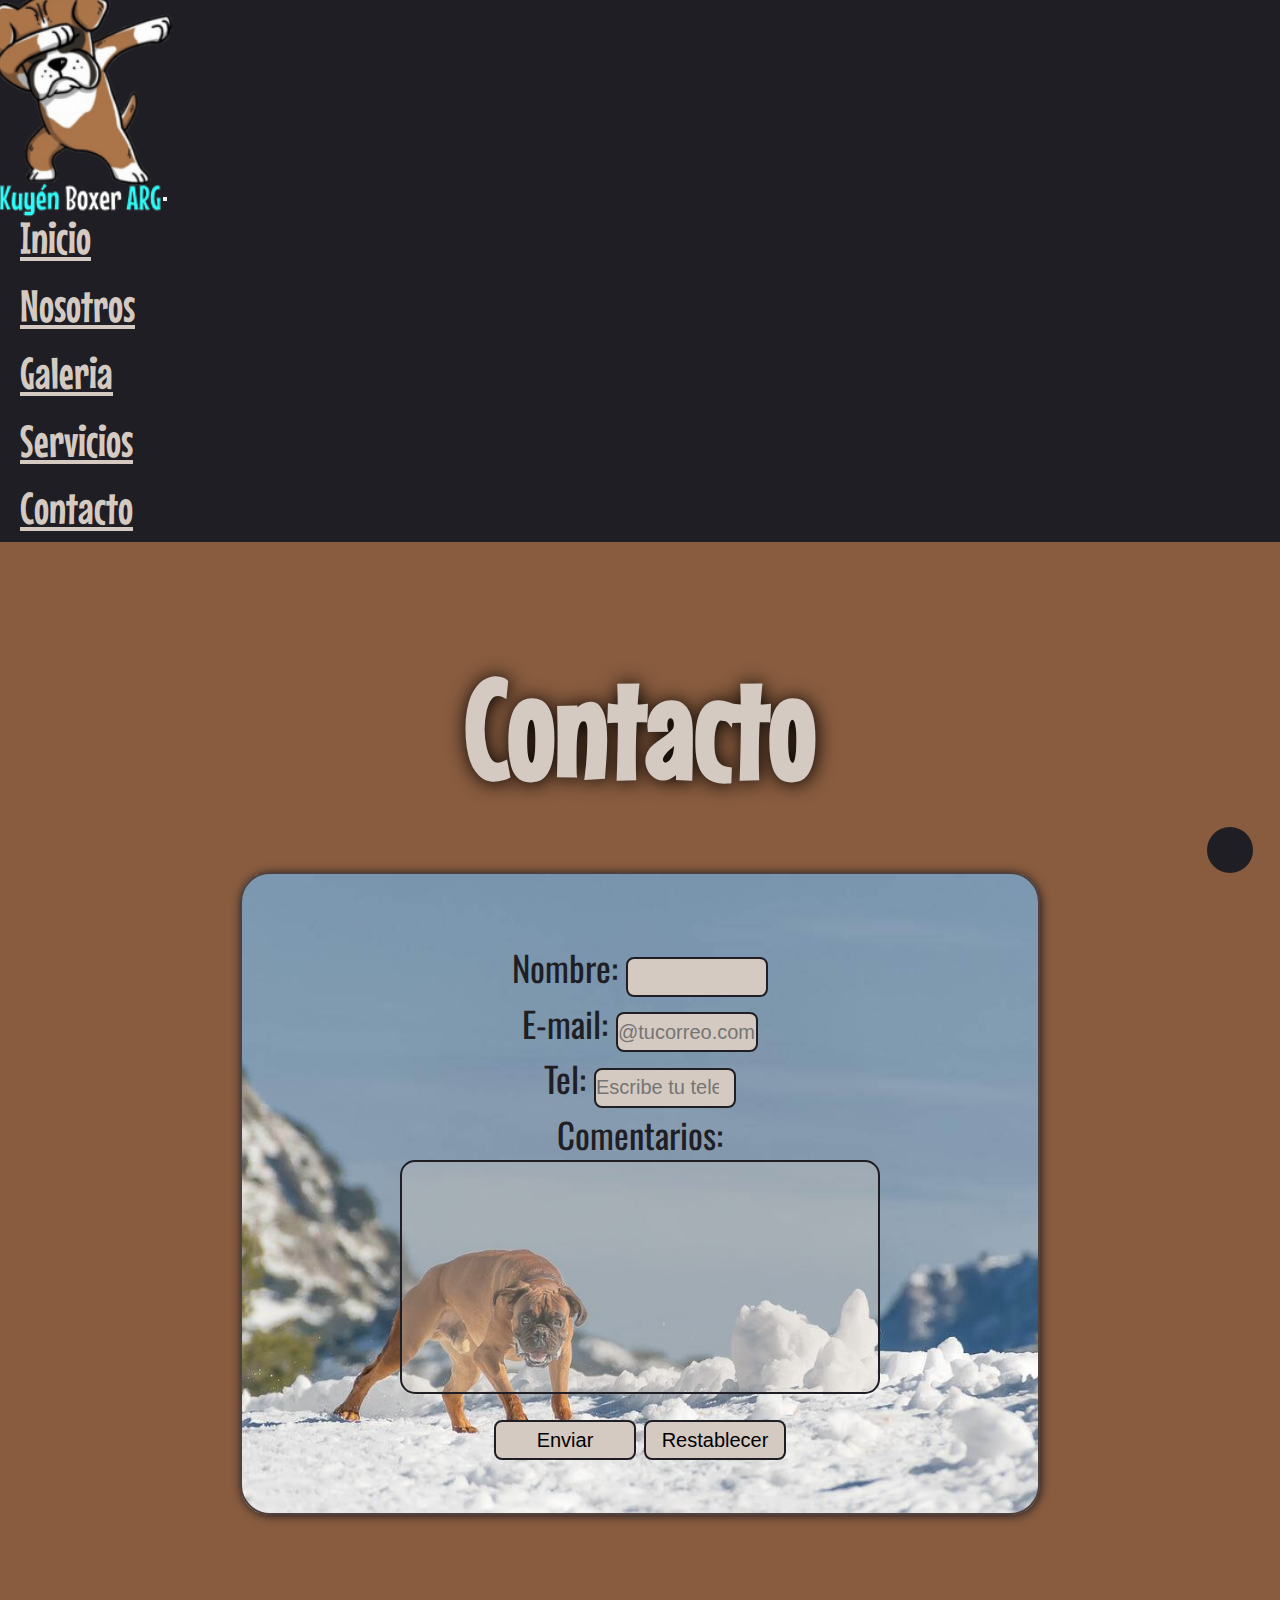
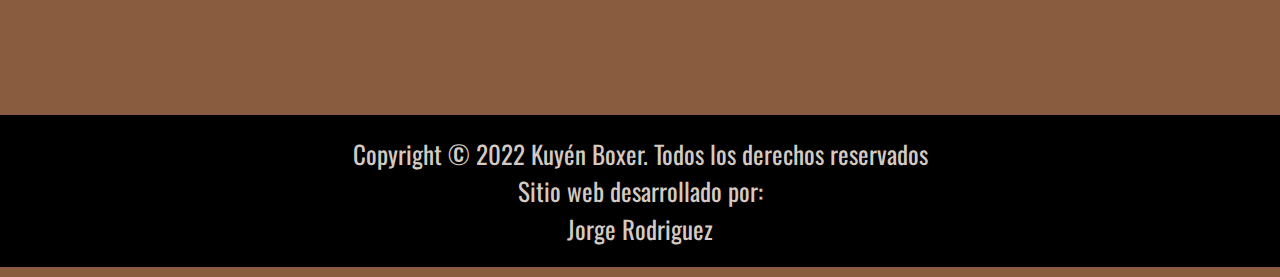
==== commit 1cce53c9: "optimicé las img, algunos breackpoints y mi form ademas de las font sizes" ====
--- a/pages/contacto.html
+++ b/pages/contacto.html
@@ -52,19 +52,19 @@
         <h2 class="animate__animated animate__bounce animate__delay-1s">Contacto</h2>
         <div class="formulario">
             <fieldset >
-                <legend>Completá el formulario</legend><br>
+                <br>                
                 <form action="input">
                     <label for="Nombre">Nombre:</label>
                     <input type="text" name="Nombre"><br>
                     <label for="E-mail">E-mail:</label>
-                    <input type="email" name="E-mail" required placeholder="tunombre@tucorreo.com"><br>
+                    <input type="email" name="E-mail" required placeholder="@tucorreo.com"><br>
                     <label for="Tel">Tel:</label>
                     <input type="number" name="Tel" required placeholder="Escribe tu telefono"><br>
                     <label for="Comentarios">Comentarios:</label><br>
                     <textarea name="Comentarios" id="" cols="27" rows="10"></textarea><br>
-                    <input type="submit" value="Enviar">
-                    <input type="reset" value="Restablecer Formulario"><br><br>
-                </form><br>
+                    <input class="enviar" type="submit" value="Enviar">
+                    <input class="rest" type="reset" value="Restablecer"><br><br>
+                </form>
             </fieldset>
         </div>
     </main>
--- a/assets/css/estilos.css
+++ b/assets/css/estilos.css
@@ -5,6 +5,10 @@
   box-sizing: border-box;
 }
 
+html {
+  scroll-behavior: smooth;
+}
+
 .bgnav {
   background-color: #1F1E24;
 }
@@ -18,6 +22,9 @@
 .navbar-dark .navbar-nav .nav-link {
   color: #D4CAC1;
 }
+.navbar-dark .navbar-nav .nav-link:hover {
+  color: #895C3F;
+}
 
 .navbar-expand-md .navbar-nav .nav-link {
   padding-right: 20px;
@@ -30,21 +37,6 @@
 
 .nav-link {
   font-size: 45px;
-}
-
-.nav-link:hover {
-  color: #895C3F;
-}
-
-.header {
-  height: 190px;
-  display: flex;
-  justify-content: space-between;
-  font-family: "Mouse Memoirs";
-  font-size: 30px;
-  justify-self: center;
-  align-items: center;
-  background-color: #1F1E24;
 }
 
 .navbar-brand img:hover {
@@ -154,7 +146,7 @@
   display: grid;
   grid-gap: 20px;
   padding: 20px;
-  padding-bottom: 400px;
+  padding-bottom: 40px;
 }
 
 .item {
@@ -167,7 +159,7 @@
 }
 
 .item:hover {
-  transform: scale(1.06);
+  transform: scale(1.05);
   transition: all 0.5s;
 }
 
@@ -175,7 +167,6 @@
   background-image: url(../img/2769911_boxer-1.jpg);
   background-size: cover;
   background-position: center;
-  border: 3px solid red;
 }
 
 .item2 {
@@ -326,8 +317,13 @@
   height: 200px;
   margin: 15px;
   padding: 10px 10px 20px 20px;
-  border: 12px solid #1F1E24;
+  border: 5px solid #1F1E24;
   border-radius: 10px;
+  box-shadow: 1px 1px 15px #000;
+}
+.foto1:hover {
+  transform: scale(1.08);
+  transition: all 1s;
 }
 
 .foto2 {
@@ -338,8 +334,13 @@
   height: 200px;
   margin: 15px;
   padding: 10px 10px 20px 20px;
-  border: 12px solid #1F1E24;
+  border: 5px solid #1F1E24;
   border-radius: 10px;
+  box-shadow: 1px 1px 15px #000;
+}
+.foto2:hover {
+  transform: scale(1.08);
+  transition: all 1s;
 }
 
 .foto3 {
@@ -350,8 +351,13 @@
   height: 200px;
   margin: 15px;
   padding: 10px 10px 20px 20px;
-  border: 12px solid #1F1E24;
+  border: 5px solid #1F1E24;
   border-radius: 10px;
+  box-shadow: 1px 1px 15px #000;
+}
+.foto3:hover {
+  transform: scale(1.08);
+  transition: all 1s;
 }
 
 .foto4 {
@@ -362,8 +368,13 @@
   height: 200px;
   margin: 15px;
   padding: 10px 10px 20px 20px;
-  border: 12px solid #1F1E24;
+  border: 5px solid #1F1E24;
   border-radius: 10px;
+  box-shadow: 1px 1px 15px #000;
+}
+.foto4:hover {
+  transform: scale(1.08);
+  transition: all 1s;
 }
 
 .pelu {
@@ -381,7 +392,7 @@
   background-color: rgba(51, 51, 51, 0.438);
   padding: 20px;
   font-family: "oswald";
-  font-size: 14px;
+  font-size: 16px;
   border-radius: 10px;
   margin-top: 150px;
   justify-content: center;
@@ -396,7 +407,6 @@
 }
 .formulario fieldset {
   display: inline;
-  border-radius: 10px;
   border-color: #50413C;
   align-self: center;
   margin-bottom: 200px;
@@ -404,6 +414,9 @@
   background-size: cover;
   height: auto;
   width: 310px;
+  border: 2px solid #1F1E24;
+  border-radius: 25px;
+  box-shadow: 1px 1px 10px #1F1E24;
 }
 .formulario form {
   display: flexbox;
@@ -414,17 +427,15 @@
 }
 .formulario form textarea {
   border: 2px solid #1F1E24;
-  border-radius: 15px;
+  border-radius: 5px;
   background-color: rgba(212, 202, 193, 0.3411764706);
-  font-size: 15px;
   resize: none;
 }
 .formulario form input {
   border: 2px solid #1F1E24;
-  height: 40px;
-  border-radius: 10px;
+  height: 35px;
+  border-radius: 5px;
   background-color: #D4CAC1;
-  font-size: 12px;
 }
 .formulario form input :focus {
   font-size: 27px;
@@ -435,15 +446,12 @@
 }
 .formulario form input ::-moz-placeholder {
   text-align: center;
-  font-size: 12px;
 }
 .formulario form input :-ms-input-placeholder {
   text-align: center;
-  font-size: 12px;
 }
 .formulario form input ::placeholder {
   text-align: center;
-  font-size: 12px;
 }
 
 .footer {
@@ -467,7 +475,7 @@
   transition: all 0.5s;
 }
 
-@media only screen and (min-width: 320px) and (max-width: 479px) {
+@media only screen and (min-width: 320px) and (max-width: 379px) {
   .galeria {
     grid-template-columns: 1fr 1fr;
     grid-template-rows: repeat(4, 250px);
@@ -487,17 +495,16 @@
     display: flex;
   }
   .pelu .call {
-    width: 80%;
-    height: 250px;
+    width: 95%;
+    height: 355px;
     color: #D4CAC1;
     border: 2px solid #000;
     background-color: rgba(51, 51, 51, 0.678);
     padding: 10px;
     font-family: "oswald";
-    font-size: 12px;
     border-radius: 10px;
     margin-top: 15px;
-    margin-left: 55px;
+    margin-left: 10px;
     text-align: justify;
     text-shadow: 1PX 1PX 5PX #000;
   }
@@ -518,21 +525,7 @@
     width: 100%;
   }
 }
-@media only screen and (min-width: 480px) and (max-width: 599px) {
-  h1 {
-    height: 400px;
-    font-size: 110px;
-  }
-  .galeria {
-    grid-template-columns: 1fr 1fr;
-    grid-template-rows: repeat(4, 250px);
-  }
-  .nosotros {
-    display: block;
-  }
-  .izquierda {
-    height: 400px;
-  }
+@media only screen and (min-width: 380px) and (max-width: 479px) {
   /* SECCION SERVICIOS */
   .pelu {
     height: calc(100vh - 190px);
@@ -542,23 +535,77 @@
     display: flex;
   }
   .pelu .call {
-    width: 80%;
-    height: 250px;
+    width: 95%;
+    height: 365px;
     color: #D4CAC1;
     border: 2px solid #000;
     background-color: rgba(51, 51, 51, 0.678);
     padding: 10px;
     font-family: "oswald";
-    font-size: 12px;
     border-radius: 10px;
     margin-top: 15px;
+    margin-left: 10px;
+    text-align: justify;
+    text-shadow: 1PX 1PX 5PX #000;
+  }
+  .pelu .call .descript {
+    display: flex;
+    font-size: 18px;
+  }
+  .nuestros h2 {
+    font-size: 40px;
+  }
+  .clientes {
+    background-color: #895C3F;
+    padding: 10px;
+    padding-bottom: 50px;
+  }
+  .clientes img {
+    border: 2px solid #1F1E24;
+    border-radius: 8px;
+    width: 100%;
+  }
+}
+@media only screen and (min-width: 480px) and (max-width: 599px) {
+  h1 {
+    height: 400px;
+    font-size: 110px;
+  }
+  .galeria {
+    grid-template-columns: 1fr 1fr;
+    grid-template-rows: repeat(4, 250px);
+  }
+  .nosotros {
+    display: block;
+  }
+  .izquierda {
+    height: 400px;
+  }
+  /* SECCION SERVICIOS */
+  .pelu {
+    height: calc(100vh - 190px);
+    background-image: url(../img/grooming.jpg);
+    background-size: cover;
+    background-position: center;
+    display: flex;
+  }
+  .pelu .call {
+    width: 80%;
+    height: 280px;
+    color: #D4CAC1;
+    border: 2px solid #000;
+    background-color: rgba(51, 51, 51, 0.678);
+    padding: 10px;
+    font-family: "oswald";
+    border-radius: 10px;
+    margin-top: 16px;
     margin-left: 55px;
     text-align: justify;
     text-shadow: 1PX 1PX 5PX #000;
   }
   .pelu .call .descript {
     display: flex;
-    font-size: 15px;
+    font-size: 16px;
   }
   .nuestros h2 {
     font-size: 40px;
@@ -581,7 +628,681 @@
     font-family: "oswald";
     color: #1F1E24;
     text-align: center;
+    font-size: 18px;
+  }
+  .formulario fieldset {
+    display: inline;
+    border-color: #50413C;
+    align-self: center;
+    margin-bottom: 200px;
+    background-image: url(../img/fondo.jpg);
+    background-size: cover;
+    height: auto;
+    width: 410px;
+    border: 2px solid #1F1E24;
+    border-radius: 25px;
+    box-shadow: 1px 1px 10px #1F1E24;
+  }
+  .formulario form {
+    display: flexbox;
+    justify-content: center;
+    justify-self: center;
+    text-align: center;
+    font-size: 18px;
+  }
+  .formulario form textarea {
+    border: 2px solid #1F1E24;
+    border-radius: 5px;
+    background-color: rgba(212, 202, 193, 0.3411764706);
+    resize: none;
+  }
+  .formulario form input {
+    border: 2px solid #1F1E24;
+    height: 35px;
+    border-radius: 5px;
+    background-color: #D4CAC1;
+  }
+  .formulario form input :focus {
+    font-size: 27px;
+    color: #895C3F;
+    height: 60px;
+    width: 200px;
+    transition: 1.2s;
+  }
+  .formulario form input ::-moz-placeholder {
+    text-align: center;
+  }
+  .formulario form input :-ms-input-placeholder {
+    text-align: center;
+  }
+  .formulario form input ::placeholder {
+    text-align: center;
+  }
+  /* FIN ///////////// SECCION //////////////CONTACTO */
+}
+@media only screen and (min-width: 600px) and (max-width: 767px) {
+  h1 {
+    height: 400px;
+    font-size: 110px;
+  }
+  .nosotros {
+    display: block;
+  }
+  .izquierda {
+    height: 400px;
+  }
+  .galeria {
+    grid-template-columns: 1fr 1fr 1fr;
+    grid-template-rows: repeat(4, 250px);
+  }
+  .galeria .item1, .galeria .item2, .galeria .item3, .galeria .item4, .galeria .item5, .galeria .item6, .galeria .item7, .galeria .item8 {
+    grid-column: 1/3;
+    grid-row: 1/2;
+  }
+  .galeria .item2 {
+    grid-column: 3/4;
+    grid-row: 1/2;
+  }
+  .galeria .item3 {
+    grid-column: 1/2;
+    grid-row: 2/3;
+  }
+  .galeria .item4 {
+    grid-column: 2/4;
+    grid-row: 2/3;
+  }
+  .galeria .item5 {
+    grid-column: 1/3;
+    grid-row: 3/4;
+  }
+  .galeria .item6 {
+    grid-column: 3/4;
+    grid-row: 3/4;
+  }
+  .galeria .item7 {
+    grid-column: 1/2;
+    grid-row: 4/5;
+  }
+  .galeria .item8 {
+    grid-column: 2/4;
+    grid-row: 4/5;
+  }
+  .foto1 {
+    background-image: url(../img/instalaciones.jpg);
+    background-position: center;
+    background-size: cover;
+    width: 410px;
+    height: 300px;
+    margin: 15px;
+    padding: 10px 10px 20px 20px;
+    border: 5px solid #1F1E24;
+    border-radius: 10px;
+    box-shadow: 1px 1px 15px #000;
+  }
+  .foto1:hover {
+    transform: scale(1.08);
+    transition: all 1s;
+  }
+  .foto2 {
+    background-image: url(../img/instalaciones_2.jpg);
+    background-position: center;
+    background-size: cover;
+    width: 410px;
+    height: 300px;
+    margin: 15px;
+    padding: 10px 10px 20px 20px;
+    border: 5px solid #1F1E24;
+    border-radius: 10px;
+    box-shadow: 1px 1px 15px #000;
+  }
+  .foto2:hover {
+    transform: scale(1.08);
+    transition: all 1s;
+  }
+  .foto3 {
+    background-image: url(../img/instalaciones_3.jpg);
+    background-position: center;
+    background-size: cover;
+    width: 410px;
+    height: 300px;
+    margin: 15px;
+    padding: 10px 10px 20px 20px;
+    border: 5px solid #1F1E24;
+    border-radius: 10px;
+    box-shadow: 1px 1px 15px #000;
+  }
+  .foto3:hover {
+    transform: scale(1.08);
+    transition: all 1s;
+  }
+  .foto4 {
+    background-image: url(../img/instalaciones_4.jpg);
+    background-position: center;
+    background-size: cover;
+    width: 410px;
+    height: 300px;
+    margin: 15px;
+    padding: 10px 10px 20px 20px;
+    border: 5px solid #1F1E24;
+    border-radius: 10px;
+    box-shadow: 1px 1px 15px #000;
+  }
+  .foto4:hover {
+    transform: scale(1.08);
+    transition: all 1s;
+  }
+  /* SECCION SERVICIOS */
+  .pelu {
+    height: calc(100vh - 190px);
+    background-image: url(../img/grooming.jpg);
+    background-size: cover;
+    background-position: center;
+    display: flex;
+  }
+  .pelu .call {
+    width: 60%;
+    height: 370px;
+    color: #D4CAC1;
+    border: 2px solid #000;
+    background-color: rgba(51, 51, 51, 0.678);
+    padding: 10px;
+    font-family: "oswald";
+    border-radius: 10px;
+    margin-top: 15px;
+    margin-left: 225px;
+    text-align: justify;
+    text-shadow: 1PX 1PX 5PX #000;
+  }
+  .pelu .call .descript {
+    display: flex;
+    font-size: 18px;
+  }
+  .nuestros h2 {
+    font-size: 50px;
+  }
+  .clientes {
+    display: grid;
+    grid-template-columns: 1fr;
+    background-color: #895C3F;
+    padding: 10px;
+    padding-bottom: 50px;
+  }
+  .clientes img {
+    border: 2px solid #1F1E24;
+    border-radius: 15px;
+    width: 100%;
+    grid-gap: 20px;
+  }
+  /* SECCION CONTACTO */
+  .formulario {
+    font-family: "oswald";
+    color: #1F1E24;
+    text-align: center;
+    font-size: 18px;
+  }
+  .formulario fieldset {
+    display: inline;
+    border-color: #50413C;
+    align-self: center;
+    margin-bottom: 200px;
+    background-image: url(../img/fondo.jpg);
+    background-size: cover;
+    height: auto;
+    width: 450px;
+    border: 2px solid #1F1E24;
+    border-radius: 25px;
+    box-shadow: 1px 1px 10px #1F1E24;
+  }
+  .formulario form {
+    display: flexbox;
+    justify-content: center;
+    justify-self: center;
+    text-align: center;
+    font-size: 18px;
+  }
+  .formulario form textarea {
+    border: 2px solid #1F1E24;
+    border-radius: 5px;
+    background-color: rgba(212, 202, 193, 0.3411764706);
+    width: 300px;
+    resize: none;
+  }
+  .formulario form input {
+    border: 2px solid #1F1E24;
+    height: 35px;
+    border-radius: 5px;
+    background-color: #D4CAC1;
+  }
+  .formulario form input :focus {
+    font-size: 27px;
+    color: #895C3F;
+    height: 60px;
+    width: 200px;
+    transition: 1.2s;
+  }
+  .formulario form input ::-moz-placeholder {
+    text-align: center;
+  }
+  .formulario form input :-ms-input-placeholder {
+    text-align: center;
+  }
+  .formulario form input ::placeholder {
+    text-align: center;
+  }
+  /* FIN ///////////// SECCION //////////////CONTACTO */
+}
+@media only screen and (min-width: 768px) and (max-width: 1023px) {
+  .nav-link {
+    font-size: 30px;
+    padding: auto;
+  }
+  h1 {
+    height: 400px;
+    font-size: 130px;
+  }
+  .nosotros {
+    display: flex;
+  }
+  .izquierda {
+    height: 650px;
+    width: 50%;
+  }
+  .derecha {
+    width: 50%;
+  }
+  .derecha p {
+    font-size: 17px;
+  }
+  .galeria {
+    grid-template-columns: repeat(4, 1fr);
+    grid-template-rows: repeat(8, 250px);
+  }
+  .galeria .item {
+    height: auto;
+    width: 300px;
+    background-color: #333;
+    border: 2px solid #000;
+    width: 100%;
+  }
+  .galeria .item1, .galeria .item2, .galeria .item3, .galeria .item4, .galeria .item5, .galeria .item6, .galeria .item7, .galeria .item8 {
+    grid-column: 1/3;
+    grid-row: 1/3;
+  }
+  .galeria .item2 {
+    grid-column: 3/5;
+    grid-row: 1/3;
+  }
+  .galeria .item3 {
+    grid-column: 1/5;
+    grid-row: 3/5;
+  }
+  .galeria .item4 {
+    grid-column: 1/3;
+    grid-row: 5/6;
+  }
+  .galeria .item5 {
+    grid-column: 1/3;
+    grid-row: 6/7;
+  }
+  .galeria .item6 {
+    grid-column: 3/5;
+    grid-row: 5/7;
+  }
+  .galeria .item7 {
+    grid-column: 1/3;
+    grid-row: 7/9;
+  }
+  .galeria .item8 {
+    grid-column: 3/5;
+    grid-row: 7/9;
+  }
+  .foto1 {
+    background-image: url(../img/instalaciones.jpg);
+    background-position: center;
+    background-size: cover;
+    width: 410px;
+    height: 300px;
+    margin: 15px;
+    padding: 10px 10px 20px 20px;
+    border: 5px solid #1F1E24;
+    border-radius: 10px;
+    box-shadow: 1px 1px 15px #000;
+  }
+  .foto1:hover {
+    transform: scale(1.08);
+    transition: all 1s;
+  }
+  .foto2 {
+    background-image: url(../img/instalaciones_2.jpg);
+    background-position: center;
+    background-size: cover;
+    width: 410px;
+    height: 300px;
+    margin: 15px;
+    padding: 10px 10px 20px 20px;
+    border: 5px solid #1F1E24;
+    border-radius: 10px;
+    box-shadow: 1px 1px 15px #000;
+  }
+  .foto2:hover {
+    transform: scale(1.08);
+    transition: all 1s;
+  }
+  .foto3 {
+    background-image: url(../img/instalaciones_3.jpg);
+    background-position: center;
+    background-size: cover;
+    width: 410px;
+    height: 300px;
+    margin: 15px;
+    padding: 10px 10px 20px 20px;
+    border: 5px solid #1F1E24;
+    border-radius: 10px;
+    box-shadow: 1px 1px 15px #000;
+  }
+  .foto3:hover {
+    transform: scale(1.08);
+    transition: all 1s;
+  }
+  .foto4 {
+    background-image: url(../img/instalaciones_4.jpg);
+    background-position: center;
+    background-size: cover;
+    width: 410px;
+    height: 300px;
+    margin: 15px;
+    padding: 10px 10px 20px 20px;
+    border: 5px solid #1F1E24;
+    border-radius: 10px;
+    box-shadow: 1px 1px 15px #000;
+  }
+  .foto4:hover {
+    transform: scale(1.08);
+    transition: all 1s;
+  }
+  /* SECCION SERVICIOS */
+  .pelu {
+    height: calc(100vh - 190px);
+    background-image: url(../img/grooming.jpg);
+    background-size: cover;
+    background-position: center;
+    display: flex;
+  }
+  .pelu .call {
+    width: 55%;
+    height: 380px;
+    color: #D4CAC1;
+    border: 2px solid #000;
+    background-color: rgba(51, 51, 51, 0.678);
+    padding: 10px;
+    font-family: "oswald";
+    border-radius: 10px;
+    margin-top: 15px;
+    margin-left: 320px;
+    text-align: justify;
+    text-shadow: 1PX 1PX 5PX #000;
+  }
+  .pelu .call .descript {
+    display: flex;
+    font-size: 20px;
+  }
+  .nuestros h2 {
+    font-size: 60px;
+  }
+  .clientes {
+    display: grid;
+    grid-template-columns: 1fr 1fr;
+    background-color: #895C3F;
+    padding: 10px;
+    padding-bottom: 50px;
+  }
+  .clientes img {
+    border: 2px solid #1F1E24;
+    border-radius: 15px;
+    width: 100%;
+    grid-gap: 20px;
+  }
+  /* SECCION CONTACTO */
+  .formulario {
+    font-family: "oswald";
+    color: #1F1E24;
+    text-align: center;
+    font-size: 18px;
+  }
+  .formulario fieldset {
+    display: inline;
+    border-color: #50413C;
+    align-self: center;
+    margin-bottom: 200px;
+    background-image: url(../img/fondo.jpg);
+    background-size: cover;
+    height: auto;
+    width: 550px;
+    border: 2px solid #1F1E24;
+    border-radius: 25px;
+    box-shadow: 1px 1px 10px #1F1E24;
+  }
+  .formulario form {
+    display: flexbox;
+    justify-content: center;
+    justify-self: center;
+    text-align: center;
+    font-size: 18px;
+  }
+  .formulario form textarea {
+    border: 2px solid #1F1E24;
+    border-radius: 5px;
+    background-color: rgba(212, 202, 193, 0.3411764706);
+    width: 400px;
+    resize: none;
+  }
+  .formulario form input {
+    border: 2px solid #1F1E24;
+    height: 35px;
+    border-radius: 5px;
+    background-color: #D4CAC1;
+  }
+  .formulario form input :focus {
+    font-size: 27px;
+    color: #895C3F;
+    height: 60px;
+    width: 200px;
+    transition: 1.2s;
+  }
+  .formulario form input ::-moz-placeholder {
+    text-align: center;
+  }
+  .formulario form input :-ms-input-placeholder {
+    text-align: center;
+  }
+  .formulario form input ::placeholder {
+    text-align: center;
+  }
+  /* FIN ///////////// SECCION //////////////CONTACTO */
+}
+@media only screen and (min-width: 1024px) and (max-width: 1199px) {
+  h1 {
+    height: 400px;
+    font-size: 170px;
+  }
+  .bienvenidos {
+    justify-self: center;
+  }
+  .bienvenidos p {
     font-size: 25px;
+    align-content: center;
+  }
+  h2 {
+    font-size: 140px;
+  }
+  .nosotros {
+    display: flex;
+  }
+  .nosotros .izquierda {
+    width: 50%;
+    height: 550px;
+    padding: 80px;
+  }
+  .nosotros .derecha {
+    width: 50%;
+  }
+  .nosotros .derecha p {
+    font-size: 18px;
+  }
+  .galeria {
+    grid-template-columns: repeat(6, 1fr);
+    grid-template-rows: repeat(7, 250px);
+  }
+  .galeria .item {
+    height: auto;
+    width: 350px;
+    background-color: #333;
+    border: 2px solid #000;
+    width: 100%;
+  }
+  .galeria .item1, .galeria .item2, .galeria .item3, .galeria .item4, .galeria .item5, .galeria .item6, .galeria .item7, .galeria .item8 {
+    grid-column: 1/4;
+    grid-row: 1/3;
+  }
+  .galeria .item2 {
+    grid-column: 4/7;
+    grid-row: 1/2;
+  }
+  .galeria .item3 {
+    grid-column: 4/7;
+    grid-row: 2/3;
+  }
+  .galeria .item4 {
+    grid-column: 1/5;
+    grid-row: 3/5;
+  }
+  .galeria .item5 {
+    grid-column: 5/7;
+    grid-row: 3/5;
+  }
+  .galeria .item6 {
+    grid-column: 1/4;
+    grid-row: 5/8;
+  }
+  .galeria .item7 {
+    grid-column: 4/7;
+    grid-row: 5/7;
+  }
+  .galeria .item8 {
+    grid-column: 4/7;
+    grid-row: 7/8;
+  }
+  .foto1 {
+    background-image: url(../img/instalaciones.jpg);
+    background-position: center;
+    background-size: cover;
+    width: 410px;
+    height: 300px;
+    margin: 15px;
+    padding: 10px 10px 20px 20px;
+    border: 5px solid #1F1E24;
+    border-radius: 10px;
+    box-shadow: 1px 1px 15px #000;
+  }
+  .foto1:hover {
+    transform: scale(1.08);
+    transition: all 1s;
+  }
+  .foto2 {
+    background-image: url(../img/instalaciones_2.jpg);
+    background-position: center;
+    background-size: cover;
+    width: 410px;
+    height: 300px;
+    margin: 15px;
+    padding: 10px 10px 20px 20px;
+    border: 5px solid #1F1E24;
+    border-radius: 10px;
+    box-shadow: 1px 1px 15px #000;
+  }
+  .foto2:hover {
+    transform: scale(1.08);
+    transition: all 1s;
+  }
+  .foto3 {
+    background-image: url(../img/instalaciones_3.jpg);
+    background-position: center;
+    background-size: cover;
+    width: 410px;
+    height: 300px;
+    margin: 15px;
+    padding: 10px 10px 20px 20px;
+    border: 5px solid #1F1E24;
+    border-radius: 10px;
+    box-shadow: 1px 1px 15px #000;
+  }
+  .foto3:hover {
+    transform: scale(1.08);
+    transition: all 1s;
+  }
+  .foto4 {
+    background-image: url(../img/instalaciones_4.jpg);
+    background-position: center;
+    background-size: cover;
+    width: 410px;
+    height: 300px;
+    margin: 15px;
+    padding: 10px 10px 20px 20px;
+    border: 5px solid #1F1E24;
+    border-radius: 10px;
+    box-shadow: 1px 1px 15px #000;
+  }
+  .foto4:hover {
+    transform: scale(1.08);
+    transition: all 1s;
+  }
+  /* SECCION SERVICIOS */
+  .pelu {
+    height: calc(100vh - 190px);
+    background-image: url(../img/grooming.jpg);
+    background-size: cover;
+    background-position: center;
+    display: flex;
+  }
+  .pelu .call {
+    width: 55%;
+    color: #D4CAC1;
+    border: 2px solid #000;
+    background-color: rgba(51, 51, 51, 0.678);
+    padding: 10px;
+    font-family: "oswald";
+    border-radius: 10px;
+    margin-top: 15px;
+    margin-left: 420px;
+    text-align: justify;
+    text-shadow: 1PX 1PX 5PX #000;
+  }
+  .pelu .call .descript {
+    display: flex;
+    font-size: 23px;
+  }
+  .nuestros h2 {
+    font-size: 70px;
+  }
+  .clientes {
+    display: grid;
+    grid-template-columns: 1fr 1fr;
+    background-color: #895C3F;
+    padding: 10px;
+    padding-bottom: 50px;
+  }
+  .clientes img {
+    border: 2px solid #1F1E24;
+    border-radius: 15px;
+    width: 100%;
+    grid-gap: 20px;
+  }
+  /* SECCION CONTACTO */
+  .formulario {
+    font-family: "oswald";
+    color: #1F1E24;
+    text-align: center;
+    font-size: 45px;
   }
   .formulario fieldset {
     display: inline;
@@ -592,91 +1313,178 @@
     background-image: url(../img/fondo.jpg);
     background-size: cover;
     height: auto;
-    width: 400px;
+    width: 600px;
   }
   .formulario form {
     display: flexbox;
     justify-content: center;
     justify-self: center;
     text-align: center;
-    font-size: 22px;
+    font-size: 35px;
   }
   .formulario form textarea {
+    width: 380px;
     border: 2px solid #1F1E24;
     border-radius: 15px;
     background-color: rgba(212, 202, 193, 0.3411764706);
-    font-size: 15px;
+    font-size: 18px;
   }
   .formulario form input {
     border: 2px solid #1F1E24;
     height: 40px;
-    width: 160;
-    border-radius: 10px;
+    width: 142px;
+    border-radius: 8px;
     background-color: #D4CAC1;
-    font-size: 10px;
+    font-size: 19px;
   }
   .formulario form input ::-moz-placeholder {
     text-align: center;
-    font-size: 12px;
+    font-size: 20px;
   }
   .formulario form input :-ms-input-placeholder {
     text-align: center;
-    font-size: 12px;
+    font-size: 20px;
   }
   .formulario form input ::placeholder {
     text-align: center;
-    font-size: 12px;
+    font-size: 20px;
   }
   /* FIN ///////////// SECCION //////////////CONTACTO */
 }
-@media only screen and (min-width: 600px) and (max-width: 767px) {
+@media only screen and (min-width: 1200px) {
   h1 {
     height: 400px;
-    font-size: 110px;
+    font-size: 170px;
+  }
+  .bienvenidos p {
+    font-size: 27px;
+  }
+  h2 {
+    font-size: 140px;
   }
   .nosotros {
-    display: block;
-  }
-  .izquierda {
-    height: 400px;
+    display: flex;
+  }
+  .nosotros .izquierda {
+    width: 50%;
+    height: 550px;
+    padding: 80px;
+  }
+  .nosotros .derecha {
+    width: 50%;
+  }
+  .nosotros .derecha p {
+    font-size: 19px;
   }
   .galeria {
-    grid-template-columns: 1fr 1fr 1fr;
-    grid-template-rows: repeat(4, 250px);
+    grid-template-columns: repeat(5, 1fr);
+    grid-template-rows: repeat(6, 400px);
+    padding: 60px;
+  }
+  .galeria .item {
+    height: auto;
+    width: auto;
+    background-color: #333;
+    border: 2px solid #000;
+    width: 100%;
   }
   .galeria .item1, .galeria .item2, .galeria .item3, .galeria .item4, .galeria .item5, .galeria .item6, .galeria .item7, .galeria .item8 {
     grid-column: 1/3;
-    grid-row: 1/2;
+    grid-row: 1/3;
   }
   .galeria .item2 {
     grid-column: 3/4;
+    grid-row: 1/3;
+  }
+  .galeria .item3 {
+    grid-column: 4/6;
     grid-row: 1/2;
   }
-  .galeria .item3 {
-    grid-column: 1/2;
+  .galeria .item4 {
+    grid-column: 4/6;
     grid-row: 2/3;
   }
-  .galeria .item4 {
-    grid-column: 2/4;
-    grid-row: 2/3;
-  }
   .galeria .item5 {
-    grid-column: 1/3;
+    grid-column: 1/4;
     grid-row: 3/4;
   }
   .galeria .item6 {
-    grid-column: 3/4;
-    grid-row: 3/4;
+    grid-column: 4/6;
+    grid-row: 3/5;
   }
   .galeria .item7 {
-    grid-column: 1/2;
-    grid-row: 4/5;
+    grid-column: 1/4;
+    grid-row: 4/7;
   }
   .galeria .item8 {
-    grid-column: 2/4;
-    grid-row: 4/5;
-  }
-  /* SECCION SERVICIOS */
+    grid-column: 4/6;
+    grid-row: 5/7;
+  }
+  .foto1 {
+    background-image: url(../img/instalaciones.jpg);
+    background-position: center;
+    background-size: cover;
+    width: 600px;
+    height: 400px;
+    margin: 55px;
+    padding: 10px 10px 20px 20px;
+    border: 5px solid #1F1E24;
+    border-radius: 10px;
+    box-shadow: 1px 1px 15px #000;
+  }
+  .foto1:hover {
+    transform: scale(1.08);
+    transition: all 1s;
+  }
+  .foto2 {
+    background-image: url(../img/instalaciones_2.jpg);
+    background-position: center;
+    background-size: cover;
+    width: 600px;
+    height: 400px;
+    margin: 55px;
+    padding: 10px 10px 20px 20px;
+    border: 5px solid #1F1E24;
+    border-radius: 10px;
+    box-shadow: 1px 1px 15px #000;
+  }
+  .foto2:hover {
+    transform: scale(1.08);
+    transition: all 1s;
+  }
+  .foto3 {
+    background-image: url(../img/instalaciones_3.jpg);
+    background-position: center;
+    background-size: cover;
+    width: 600px;
+    height: 400px;
+    margin: 55px;
+    padding: 10px 10px 20px 20px;
+    border: 5px solid #1F1E24;
+    border-radius: 10px;
+    box-shadow: 1px 1px 15px #000;
+  }
+  .foto3:hover {
+    transform: scale(1.08);
+    transition: all 1s;
+  }
+  .foto4 {
+    background-image: url(../img/instalaciones_4.jpg);
+    background-position: center;
+    background-size: cover;
+    width: 600px;
+    height: 400px;
+    margin: 55px;
+    padding: 10px 10px 20px 20px;
+    border: 5px solid #1F1E24;
+    border-radius: 10px;
+    box-shadow: 1px 1px 15px #000;
+  }
+  .foto4:hover {
+    transform: scale(1.08);
+    transition: all 1s;
+  }
+  /* ::::::::::::::::::::::::SECCION SERVICIOS ::::::::::::::::::::::::::::::::::::::::::::::::::*/
   .pelu {
     height: calc(100vh - 190px);
     background-image: url(../img/grooming.jpg);
@@ -685,30 +1493,28 @@
     display: flex;
   }
   .pelu .call {
-    width: 60%;
-    height: 350px;
+    width: 55%;
     color: #D4CAC1;
     border: 2px solid #000;
     background-color: rgba(51, 51, 51, 0.678);
     padding: 10px;
     font-family: "oswald";
-    font-size: 12px;
     border-radius: 10px;
     margin-top: 15px;
-    margin-left: 225px;
+    margin-left: 530px;
     text-align: justify;
     text-shadow: 1PX 1PX 5PX #000;
   }
   .pelu .call .descript {
     display: flex;
-    font-size: 16px;
+    font-size: 25px;
   }
   .nuestros h2 {
-    font-size: 40px;
+    font-size: 70px;
   }
   .clientes {
     display: grid;
-    grid-template-columns: 1fr;
+    grid-template-columns: 1fr 1fr;
     background-color: #895C3F;
     padding: 10px;
     padding-bottom: 50px;
@@ -724,7 +1530,7 @@
     font-family: "oswald";
     color: #1F1E24;
     text-align: center;
-    font-size: 30px;
+    font-size: 45px;
   }
   .formulario fieldset {
     display: inline;
@@ -735,181 +1541,21 @@
     background-image: url(../img/fondo.jpg);
     background-size: cover;
     height: auto;
-    width: 500px;
+    width: 800px;
   }
   .formulario form {
     display: flexbox;
     justify-content: center;
     justify-self: center;
     text-align: center;
-    font-size: 25px;
+    font-size: 35px;
   }
   .formulario form textarea {
+    width: 480px;
     border: 2px solid #1F1E24;
     border-radius: 15px;
     background-color: rgba(212, 202, 193, 0.3411764706);
-    font-size: 15px;
-  }
-  .formulario form input {
-    border: 2px solid #1F1E24;
-    height: 40px;
-    width: 160;
-    border-radius: 10px;
-    background-color: #D4CAC1;
-    font-size: 10px;
-  }
-  .formulario form input ::-moz-placeholder {
-    text-align: center;
-    font-size: 12px;
-  }
-  .formulario form input :-ms-input-placeholder {
-    text-align: center;
-    font-size: 12px;
-  }
-  .formulario form input ::placeholder {
-    text-align: center;
-    font-size: 12px;
-  }
-  /* FIN ///////////// SECCION //////////////CONTACTO */
-}
-@media only screen and (min-width: 768px) and (max-width: 1023px) {
-  .nav-link {
-    font-size: 30px;
-    padding: auto;
-  }
-  h1 {
-    height: 400px;
-    font-size: 130px;
-  }
-  .nosotros {
-    display: flex;
-  }
-  .izquierda {
-    height: 650px;
-    width: 50%;
-  }
-  .derecha {
-    width: 50%;
-  }
-  .derecha p {
-    font-size: 17px;
-  }
-  .galeria {
-    grid-template-columns: repeat(4, 1fr);
-    grid-template-rows: repeat(8, 250px);
-  }
-  .galeria .item {
-    height: auto;
-    width: 300px;
-    background-color: #333;
-    border: 2px solid #000;
-    width: 100%;
-  }
-  .galeria .item1, .galeria .item2, .galeria .item3, .galeria .item4, .galeria .item5, .galeria .item6, .galeria .item7, .galeria .item8 {
-    grid-column: 1/3;
-    grid-row: 1/3;
-  }
-  .galeria .item2 {
-    grid-column: 3/5;
-    grid-row: 1/3;
-  }
-  .galeria .item3 {
-    grid-column: 1/5;
-    grid-row: 3/5;
-  }
-  .galeria .item4 {
-    grid-column: 1/3;
-    grid-row: 5/6;
-  }
-  .galeria .item5 {
-    grid-column: 1/3;
-    grid-row: 6/7;
-  }
-  .galeria .item6 {
-    grid-column: 3/5;
-    grid-row: 5/7;
-  }
-  .galeria .item7 {
-    grid-column: 1/3;
-    grid-row: 7/9;
-  }
-  .galeria .item8 {
-    grid-column: 3/5;
-    grid-row: 7/9;
-  }
-  /* SECCION SERVICIOS */
-  .pelu {
-    height: calc(100vh - 190px);
-    background-image: url(../img/grooming.jpg);
-    background-size: cover;
-    background-position: center;
-    display: flex;
-  }
-  .pelu .call {
-    width: 55%;
-    height: 360px;
-    color: #D4CAC1;
-    border: 2px solid #000;
-    background-color: rgba(51, 51, 51, 0.678);
-    padding: 10px;
-    font-family: "oswald";
-    border-radius: 10px;
-    margin-top: 15px;
-    margin-left: 320px;
-    text-align: justify;
-    text-shadow: 1PX 1PX 5PX #000;
-  }
-  .pelu .call .descript {
-    display: flex;
-    font-size: 19px;
-  }
-  .nuestros h2 {
-    font-size: 40px;
-  }
-  .clientes {
-    display: grid;
-    grid-template-columns: 1fr;
-    background-color: #895C3F;
-    padding: 10px;
-    padding-bottom: 50px;
-  }
-  .clientes img {
-    border: 2px solid #1F1E24;
-    border-radius: 15px;
-    width: 100%;
-    grid-gap: 20px;
-  }
-  /* SECCION CONTACTO */
-  .formulario {
-    font-family: "oswald";
-    color: #1F1E24;
-    text-align: center;
-    font-size: 45px;
-  }
-  .formulario fieldset {
-    display: inline;
-    border-radius: 30px;
-    border-color: #50413C;
-    align-self: center;
-    margin-bottom: 200px;
-    background-image: url(../img/fondo.jpg);
-    background-size: cover;
-    height: auto;
-    width: 600px;
-  }
-  .formulario form {
-    display: flexbox;
-    justify-content: center;
-    justify-self: center;
-    text-align: center;
-    font-size: 35px;
-  }
-  .formulario form textarea {
-    width: 380px;
-    border: 2px solid #1F1E24;
-    border-radius: 15px;
-    background-color: rgba(212, 202, 193, 0.3411764706);
-    font-size: 15px;
+    font-size: 20px;
   }
   .formulario form input {
     border: 2px solid #1F1E24;
@@ -917,350 +1563,19 @@
     width: 142px;
     border-radius: 8px;
     background-color: #D4CAC1;
-    font-size: 10px;
+    font-size: 20px;
   }
   .formulario form input ::-moz-placeholder {
     text-align: center;
-    font-size: 12px;
+    font-size: 25px;
   }
   .formulario form input :-ms-input-placeholder {
     text-align: center;
-    font-size: 12px;
+    font-size: 25px;
   }
   .formulario form input ::placeholder {
     text-align: center;
-    font-size: 12px;
-  }
-  /* FIN ///////////// SECCION //////////////CONTACTO */
-}
-@media only screen and (min-width: 1024px) and (max-width: 1199px) {
-  h1 {
-    height: 400px;
-    font-size: 170px;
-  }
-  .bienvenidos {
-    justify-self: center;
-  }
-  .bienvenidos p {
     font-size: 25px;
-    align-content: center;
-  }
-  h2 {
-    font-size: 140px;
-  }
-  .nosotros {
-    display: flex;
-  }
-  .nosotros .izquierda {
-    width: 50%;
-    height: 550px;
-    padding: 80px;
-  }
-  .nosotros .derecha {
-    width: 50%;
-  }
-  .nosotros .derecha p {
-    font-size: 18px;
-  }
-  .galeria {
-    grid-template-columns: repeat(6, 1fr);
-    grid-template-rows: repeat(7, 250px);
-  }
-  .galeria .item {
-    height: auto;
-    width: 350px;
-    background-color: #333;
-    border: 2px solid #000;
-    width: 100%;
-  }
-  .galeria .item1, .galeria .item2, .galeria .item3, .galeria .item4, .galeria .item5, .galeria .item6, .galeria .item7, .galeria .item8 {
-    grid-column: 1/4;
-    grid-row: 1/3;
-  }
-  .galeria .item2 {
-    grid-column: 4/7;
-    grid-row: 1/2;
-  }
-  .galeria .item3 {
-    grid-column: 4/7;
-    grid-row: 2/3;
-  }
-  .galeria .item4 {
-    grid-column: 1/5;
-    grid-row: 3/5;
-  }
-  .galeria .item5 {
-    grid-column: 5/7;
-    grid-row: 3/5;
-  }
-  .galeria .item6 {
-    grid-column: 1/4;
-    grid-row: 5/8;
-  }
-  .galeria .item7 {
-    grid-column: 4/7;
-    grid-row: 5/7;
-  }
-  .galeria .item8 {
-    grid-column: 4/7;
-    grid-row: 7/8;
-  }
-  /* SECCION SERVICIOS */
-  .pelu {
-    height: calc(100vh - 190px);
-    background-image: url(../img/grooming.jpg);
-    background-size: cover;
-    background-position: center;
-    display: flex;
-  }
-  .pelu .call {
-    width: 55%;
-    color: #D4CAC1;
-    border: 2px solid #000;
-    background-color: rgba(51, 51, 51, 0.678);
-    padding: 10px;
-    font-family: "oswald";
-    border-radius: 10px;
-    margin-top: 15px;
-    margin-left: 420px;
-    text-align: justify;
-    text-shadow: 1PX 1PX 5PX #000;
-  }
-  .pelu .call .descript {
-    display: flex;
-    font-size: 23px;
-  }
-  .nuestros h2 {
-    font-size: 70px;
-  }
-  .clientes {
-    display: grid;
-    grid-template-columns: 1fr 1fr;
-    background-color: #895C3F;
-    padding: 10px;
-    padding-bottom: 50px;
-  }
-  .clientes img {
-    border: 2px solid #1F1E24;
-    border-radius: 15px;
-    width: 100%;
-    grid-gap: 20px;
-  }
-  /* SECCION CONTACTO */
-  .formulario {
-    font-family: "oswald";
-    color: #1F1E24;
-    text-align: center;
-    font-size: 45px;
-  }
-  .formulario fieldset {
-    display: inline;
-    border-radius: 30px;
-    border-color: #50413C;
-    align-self: center;
-    margin-bottom: 200px;
-    background-image: url(../img/fondo.jpg);
-    background-size: cover;
-    height: auto;
-    width: 600px;
-  }
-  .formulario form {
-    display: flexbox;
-    justify-content: center;
-    justify-self: center;
-    text-align: center;
-    font-size: 35px;
-  }
-  .formulario form textarea {
-    width: 380px;
-    border: 2px solid #1F1E24;
-    border-radius: 15px;
-    background-color: rgba(212, 202, 193, 0.3411764706);
-    font-size: 15px;
-  }
-  .formulario form input {
-    border: 2px solid #1F1E24;
-    height: 40px;
-    width: 142px;
-    border-radius: 8px;
-    background-color: #D4CAC1;
-    font-size: 10px;
-  }
-  .formulario form input ::-moz-placeholder {
-    text-align: center;
-    font-size: 12px;
-  }
-  .formulario form input :-ms-input-placeholder {
-    text-align: center;
-    font-size: 12px;
-  }
-  .formulario form input ::placeholder {
-    text-align: center;
-    font-size: 12px;
-  }
-  /* FIN ///////////// SECCION //////////////CONTACTO */
-}
-@media only screen and (min-width: 1200px) {
-  h1 {
-    height: 400px;
-    font-size: 170px;
-  }
-  .bienvenidos p {
-    font-size: 27px;
-  }
-  h2 {
-    font-size: 140px;
-  }
-  .nosotros {
-    display: flex;
-  }
-  .nosotros .izquierda {
-    width: 50%;
-    height: 550px;
-    padding: 80px;
-  }
-  .nosotros .derecha {
-    width: 50%;
-  }
-  .nosotros .derecha p {
-    font-size: 19px;
-  }
-  .galeria {
-    grid-template-columns: repeat(5, 1fr);
-    grid-template-rows: repeat(6, 400px);
-    padding: 60px;
-  }
-  .galeria .item {
-    height: auto;
-    width: auto;
-    background-color: #333;
-    border: 2px solid #000;
-    width: 100%;
-  }
-  .galeria .item1, .galeria .item2, .galeria .item3, .galeria .item4, .galeria .item5, .galeria .item6, .galeria .item7, .galeria .item8 {
-    grid-column: 1/3;
-    grid-row: 1/3;
-  }
-  .galeria .item2 {
-    grid-column: 3/4;
-    grid-row: 1/3;
-  }
-  .galeria .item3 {
-    grid-column: 4/6;
-    grid-row: 1/2;
-  }
-  .galeria .item4 {
-    grid-column: 4/6;
-    grid-row: 2/3;
-  }
-  .galeria .item5 {
-    grid-column: 1/4;
-    grid-row: 3/4;
-  }
-  .galeria .item6 {
-    grid-column: 4/6;
-    grid-row: 3/5;
-  }
-  .galeria .item7 {
-    grid-column: 1/4;
-    grid-row: 4/7;
-  }
-  .galeria .item8 {
-    grid-column: 4/6;
-    grid-row: 5/7;
-  }
-  /* ::::::::::::::::::::::::SECCION SERVICIOS ::::::::::::::::::::::::::::::::::::::::::::::::::*/
-  .pelu {
-    height: calc(100vh - 190px);
-    background-image: url(../img/grooming.jpg);
-    background-size: cover;
-    background-position: center;
-    display: flex;
-  }
-  .pelu .call {
-    width: 55%;
-    color: #D4CAC1;
-    border: 2px solid #000;
-    background-color: rgba(51, 51, 51, 0.678);
-    padding: 10px;
-    font-family: "oswald";
-    border-radius: 10px;
-    margin-top: 15px;
-    margin-left: 530px;
-    text-align: justify;
-    text-shadow: 1PX 1PX 5PX #000;
-  }
-  .pelu .call .descript {
-    display: flex;
-    font-size: 26px;
-  }
-  .nuestros h2 {
-    font-size: 70px;
-  }
-  .clientes {
-    display: grid;
-    grid-template-columns: 1fr 1fr;
-    background-color: #895C3F;
-    padding: 10px;
-    padding-bottom: 50px;
-  }
-  .clientes img {
-    border: 2px solid #1F1E24;
-    border-radius: 15px;
-    width: 100%;
-    grid-gap: 20px;
-  }
-  /* SECCION CONTACTO */
-  .formulario {
-    font-family: "oswald";
-    color: #1F1E24;
-    text-align: center;
-    font-size: 45px;
-  }
-  .formulario fieldset {
-    display: inline;
-    border-radius: 30px;
-    border-color: #50413C;
-    align-self: center;
-    margin-bottom: 200px;
-    background-image: url(../img/fondo.jpg);
-    background-size: cover;
-    height: auto;
-    width: 800px;
-  }
-  .formulario form {
-    display: flexbox;
-    justify-content: center;
-    justify-self: center;
-    text-align: center;
-    font-size: 35px;
-  }
-  .formulario form textarea {
-    width: 380px;
-    border: 2px solid #1F1E24;
-    border-radius: 15px;
-    background-color: rgba(212, 202, 193, 0.3411764706);
-    font-size: 15px;
-  }
-  .formulario form input {
-    border: 2px solid #1F1E24;
-    height: 40px;
-    width: 142px;
-    border-radius: 8px;
-    background-color: #D4CAC1;
-    font-size: 10px;
-  }
-  .formulario form input ::-moz-placeholder {
-    text-align: center;
-    font-size: 12px;
-  }
-  .formulario form input :-ms-input-placeholder {
-    text-align: center;
-    font-size: 12px;
-  }
-  .formulario form input ::placeholder {
-    text-align: center;
-    font-size: 12px;
   }
   /* FIN ///////////// SECCION //////////////CONTACTO */
 }
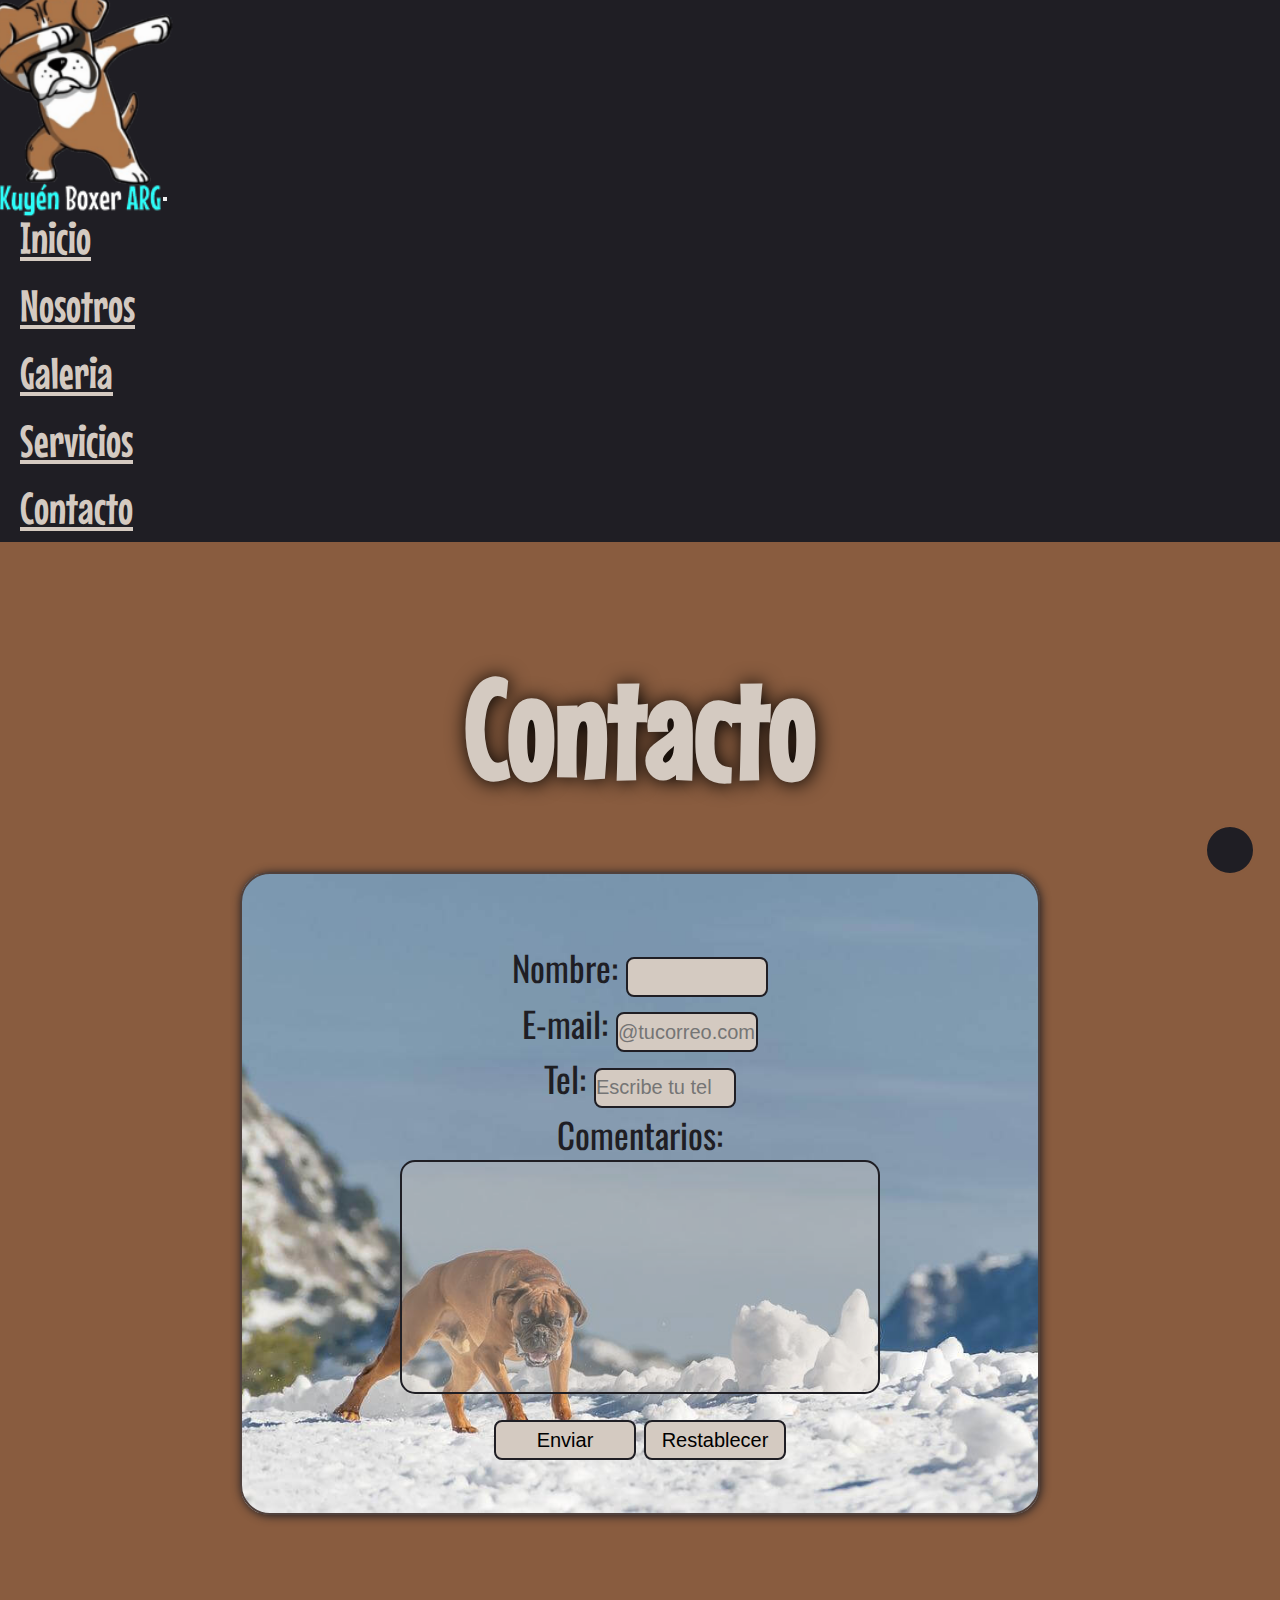
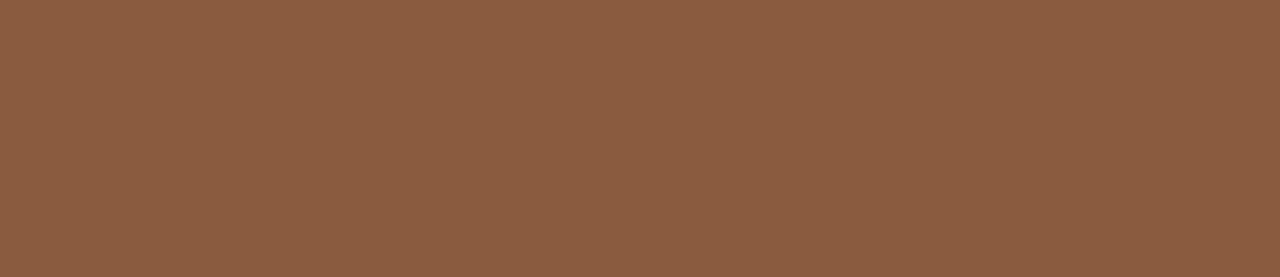
==== commit 32f912ef: "agrego animaciones" ====
--- a/pages/contacto.html
+++ b/pages/contacto.html
@@ -7,6 +7,7 @@
     <meta name="description" content="Envianos tu consulta, te contestaremos a la brevedad">
     <meta name="keywords" content="contacto, contactate, consultas, escribinos, correo">
     <title>Contactá a Kuyén</title>
+    <link href="https://unpkg.com/aos@2.3.1/dist/aos.css" rel="stylesheet">
     <link rel="stylesheet" href="https://cdnjs.cloudflare.com/ajax/libs/font-awesome/6.1.2/css/all.min.css" integrity="sha512-1sCRPdkRXhBV2PBLUdRb4tMg1w2YPf37qatUFeS7zlBy7jJI8Lf4VHwWfZZfpXtYSLy85pkm9GaYVYMfw5BC1A==" crossorigin="anonymous" referrerpolicy="no-referrer" />
     <link rel="shortcut icon" href="../assets/img/kuyenlogolabel.png" type="image/x-icon">
     <link rel="stylesheet" href="https://cdnjs.cloudflare.com/ajax/libs/animate.css/4.1.1/animate.min.css"/>
@@ -51,7 +52,7 @@
     <main>
         <h2 class="animate__animated animate__bounce animate__delay-1s">Contacto</h2>
         <div class="formulario">
-            <fieldset >
+            <fieldset class="animate__animated animate__rubberBand">
                 <br>                
                 <form action="input">
                     <label for="Nombre">Nombre:</label>
@@ -59,7 +60,7 @@
                     <label for="E-mail">E-mail:</label>
                     <input type="email" name="E-mail" required placeholder="@tucorreo.com"><br>
                     <label for="Tel">Tel:</label>
-                    <input type="number" name="Tel" required placeholder="Escribe tu telefono"><br>
+                    <input type="number" name="Tel" required placeholder="Escribe tu tel"><br>
                     <label for="Comentarios">Comentarios:</label><br>
                     <textarea name="Comentarios" id="" cols="27" rows="10"></textarea><br>
                     <input class="enviar" type="submit" value="Enviar">
@@ -68,7 +69,7 @@
             </fieldset>
         </div>
     </main>
-    <footer class="footer">
+    <footer class="footer" data-aos="zoom-in-down">
         <p>Copyright ©  2022 Kuyén Boxer.
             Todos los derechos reservados</p>
         <p>Sitio web desarrollado por:</p>
@@ -86,5 +87,9 @@
     <script src="https://cdn.jsdelivr.net/npm/jquery@3.5.1/dist/jquery.slim.min.js" integrity="sha384-DfXdz2htPH0lsSSs5nCTpuj/zy4C+OGpamoFVy38MVBnE+IbbVYUew+OrCXaRkfj" crossorigin="anonymous"></script>
     <script src="https://cdn.jsdelivr.net/npm/popper.js@1.16.1/dist/umd/popper.min.js" integrity="sha384-9/reFTGAW83EW2RDu2S0VKaIzap3H66lZH81PoYlFhbGU+6BZp6G7niu735Sk7lN" crossorigin="anonymous"></script>
     <script src="https://cdn.jsdelivr.net/npm/bootstrap@4.6.2/dist/js/bootstrap.min.js" integrity="sha384-+sLIOodYLS7CIrQpBjl+C7nPvqq+FbNUBDunl/OZv93DB7Ln/533i8e/mZXLi/P+" crossorigin="anonymous"></script>
+    <script src="https://unpkg.com/aos@2.3.1/dist/aos.js"></script>
+    <script>
+        AOS.init();
+    </script>
 </body> 
 </html>